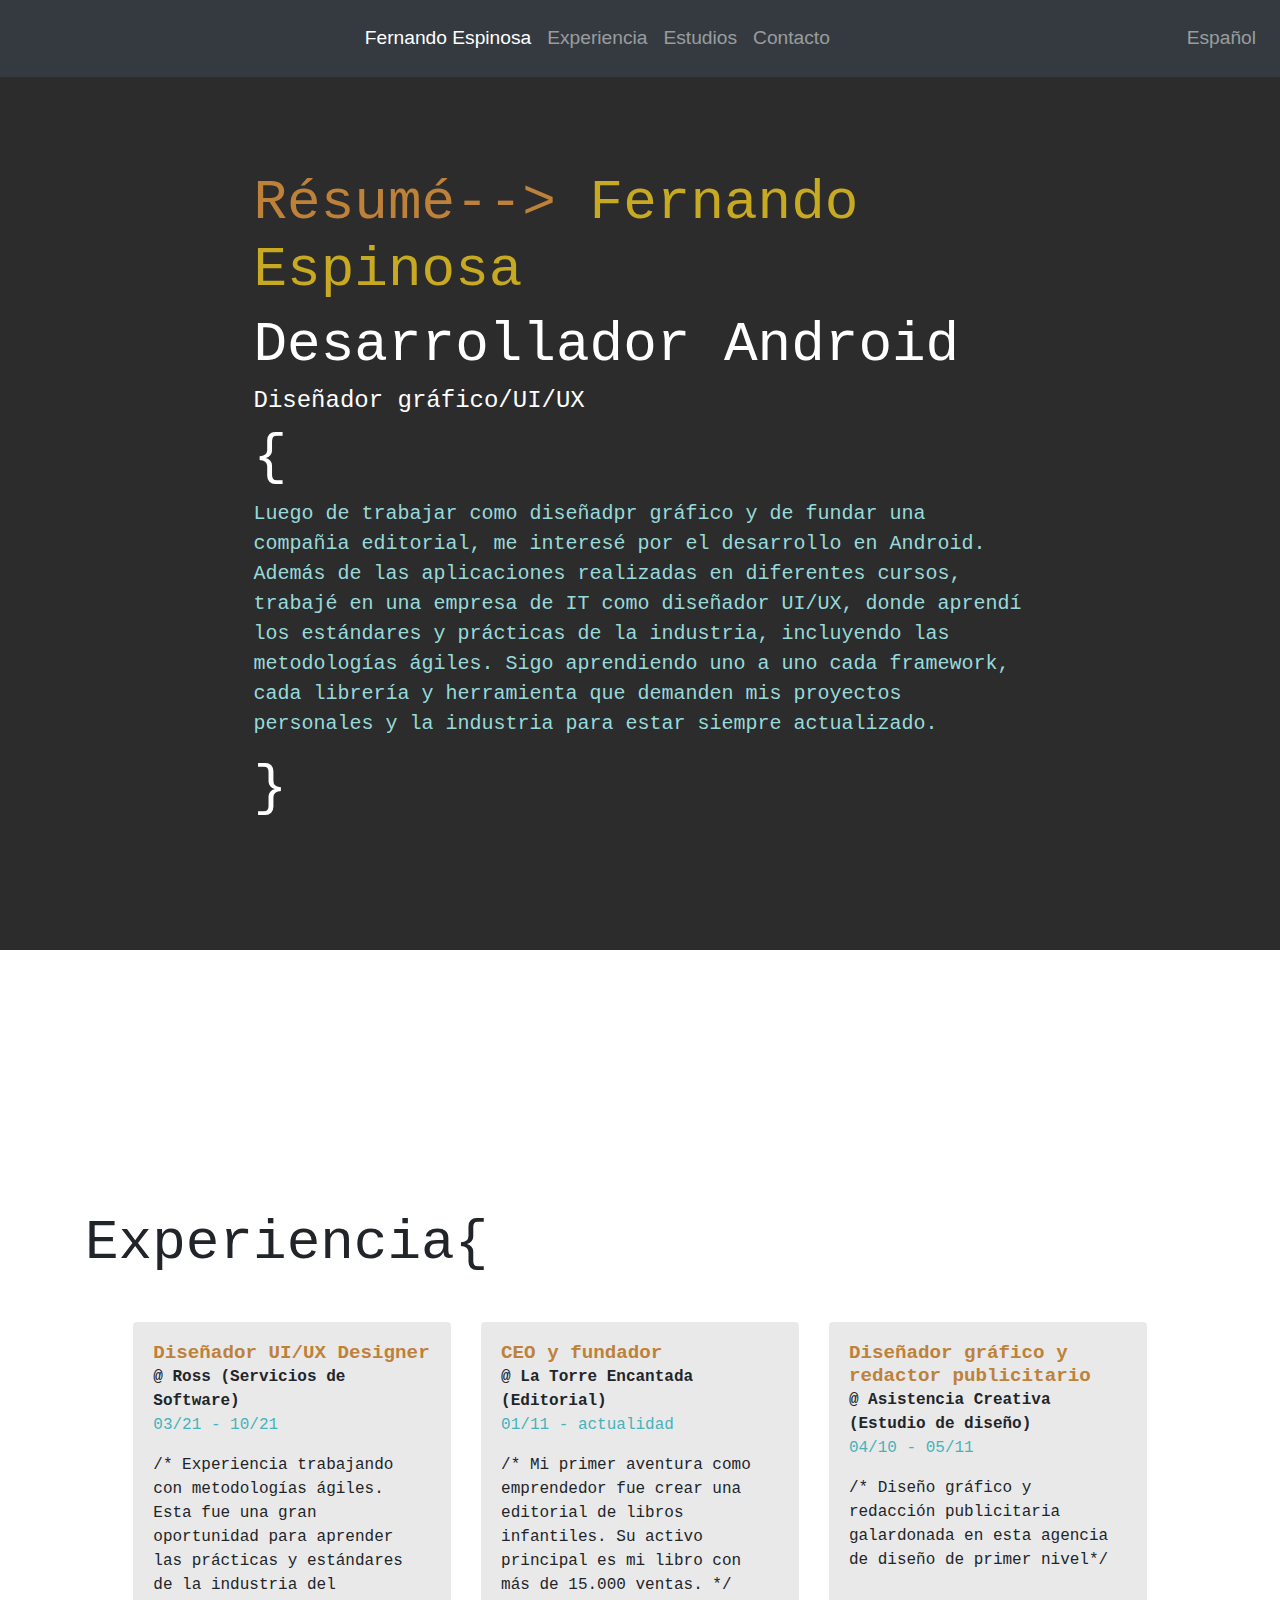
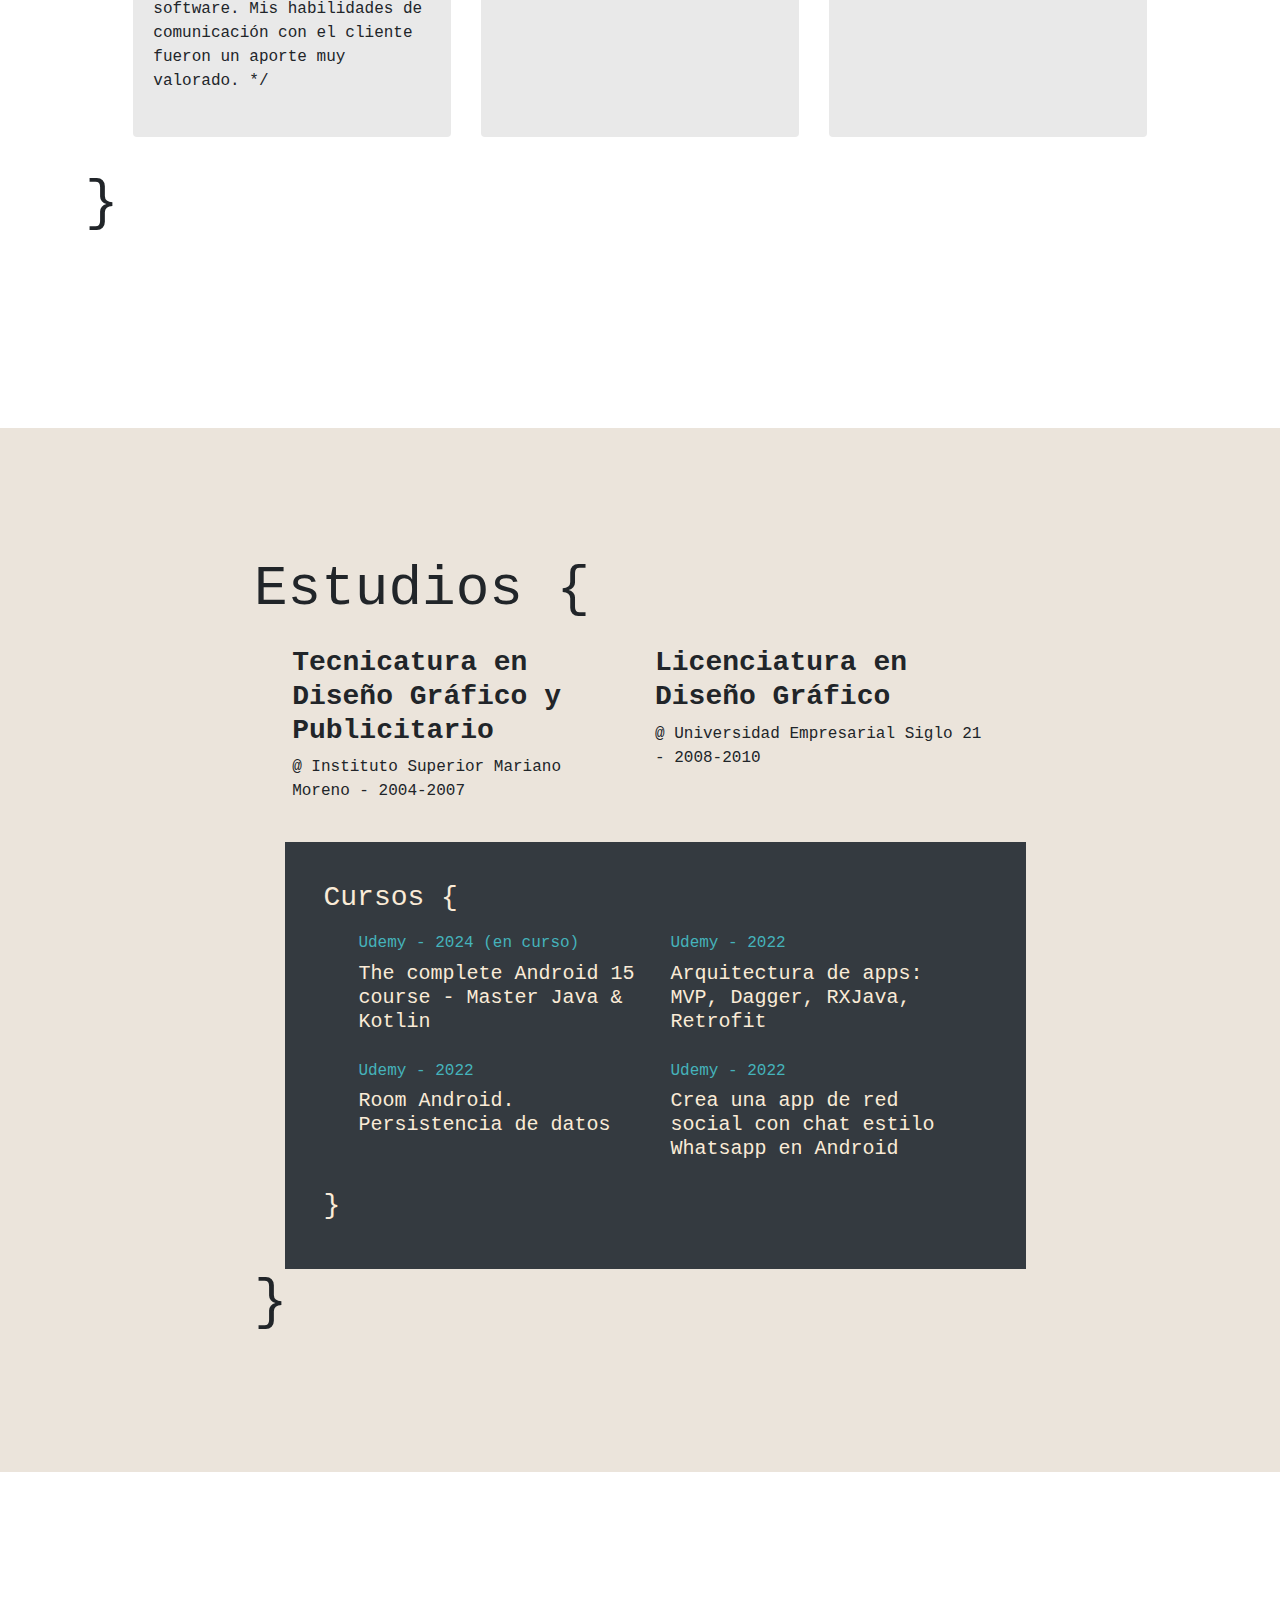
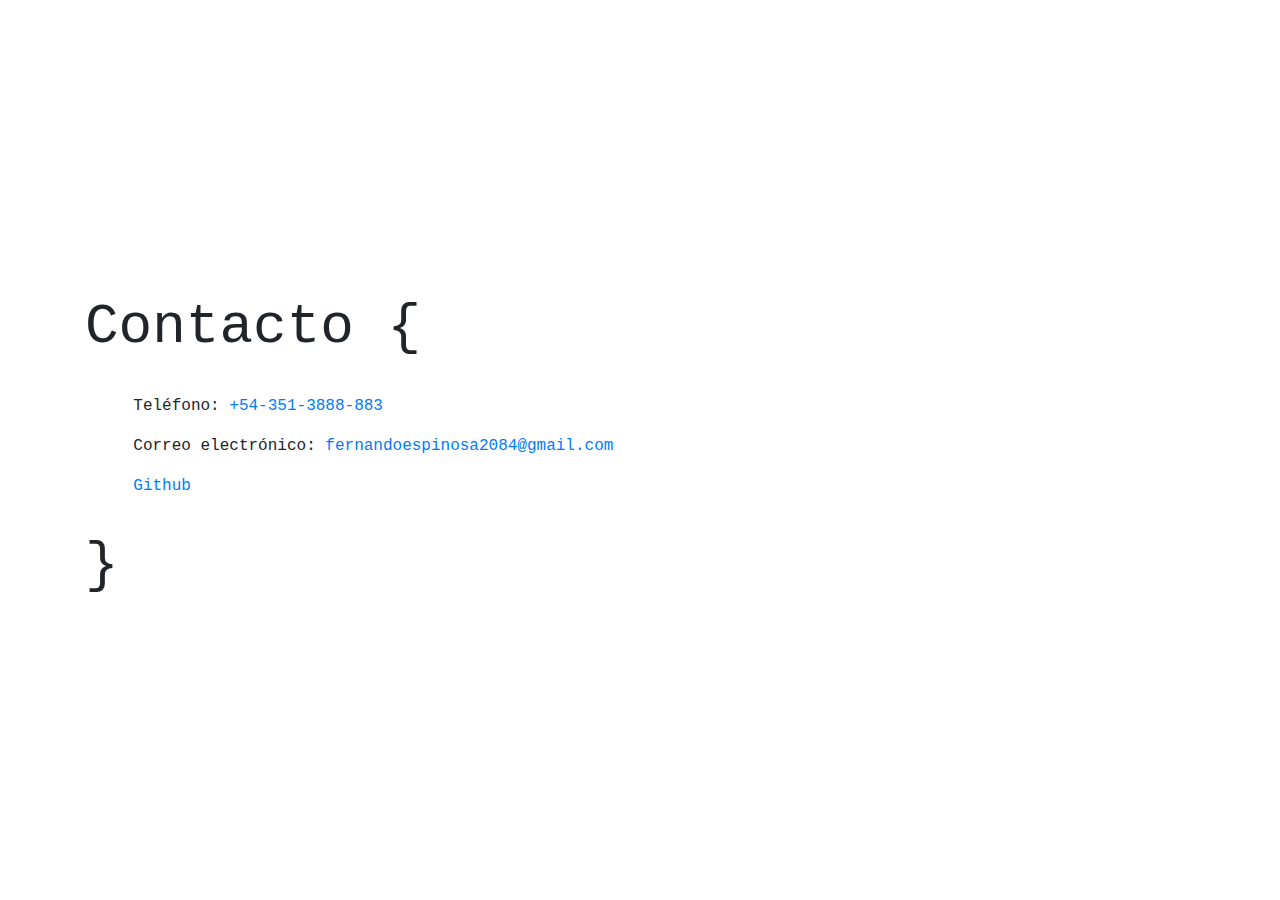
==== index-en.html @ 90fa88a3 "Update index-en.html" ====
<!DOCTYPE html>
<html>
<head>
	<title> Résumé </title>
	<meta charset="utf-8">
	<meta name="viewport" content="width=device-width, initial-scale=1">
	<link rel="stylesheet" type="text/css" href="https://stackpath.bootstrapcdn.com/bootstrap/4.5.2/css/bootstrap.min.css">
	<link rel="stylesheet" type="text/css" href="style.css">
</head>
<body>
	<header>
		<nav class="navbar navbar-expand-lg navbar-dark bg-dark fixed-top">
			<button class="navbar-toggler" type="button" data-toggle="collapse" data-target="#navbarNav" aria-controls="navbarNav" aria-expanded="false" aria-label="Toggle navigation">
				<span class="navbar-toggler-icon"></span>
			</button>
			<div class="collapse navbar-collapse" id="navbarNav">
				<ul class="navbar-nav">
					<li class="nav-item active">
						<a class="nav-link" href="#home">Fernando Espinosa</a>
					</li>
					<li class="nav-item">
						<a class="nav-link" href="#experiencia">Experiencia</a>
					</li>
					<li class="nav-item">
						<a class="nav-link" href="#estudios">Estudios</a>
					</li>
					<li class="nav-item">
						<a class="nav-link" href="#contacto">Contacto</a>
					</li>
				</ul>

				<ul class="navbar-nav ml-auto">
                    <li class="nav-item">
                        <a class="nav-link" href="index.html">Español</a>
                    </li>
                </ul>
				
			</div>
		</nav>
	</header>

	<section id="home" class="section">
		<div id = "home-container" >
			<div id="home-title-container">
				<h1 id="section-title-orange" class="display-4"> Résumé--> <span id="section-title-yellow">Fernando Espinosa</span></h1>
				<h2 id="section-title-white" class="display-4">Desarrollador Android</h2>
				<h4 id="section-title-white" class="display-5">Diseñador gráfico/UI/UX</h4>
				<h1 id="white-bracket" class="display-4">{</h1>
			</div>

			
			<p class="lead">

				Luego de trabajar como diseñadpr gráfico y de fundar una compañia editorial, me interesé por el desarrollo en
				Android. Además de las aplicaciones realizadas en diferentes cursos, trabajé en una empresa de IT como diseñador
				UI/UX, donde aprendí los estándares y prácticas de la industria, incluyendo las metodologías ágiles. 
				Sigo aprendiendo uno a uno cada framework, cada librería y herramienta que demanden mis proyectos personales y la industria para estar siempre actualizado.

			</p>
			
			<h2 id="white-bracket" class="display-4">}</h2>
		
		</div>
		
	</section>

	<section id="experiencia" class="section">
		<div id="experiencia-container" class="container">
			<h1 class="display-4">Experiencia{</h1>
			<div id="all-cards-container" class="row">

				<div class="col-md-4">
					<div class="card mb-4">
						<div class="card-body">
							<h5 class="card-title">Diseñador UI/UX Designer</h5>
							<p class="company-name">@ Ross (Servicios de Software)</p>
							<p class="date">03/21 - 10/21</p>
							<p class="card-text">   
								/* Experiencia trabajando con metodologías ágiles. Esta fue una gran oportunidad para aprender 
								las prácticas y estándares de la industria del software. Mis habilidades de comunicación con 
								el cliente fueron un aporte muy valorado. */ 
							</p>
                        </div>
					</div>
				</div>

				<div class="col-md-4">
					<div class="card mb-4">
						<div class="card-body">
							<h5 class="card-title">CEO y fundador</h5>
							<p class="company-name">@ La Torre Encantada (Editorial)</p>
							<p class="date">01/11 - actualidad</p>
							<p class="card-text">   
								/* Mi primer aventura como emprendedor fue crear una 
								editorial de libros infantiles. Su activo principal 
								es mi libro con más de 15.000 ventas. */</p>
						</div>
					</div>
				</div>

				<div class="col-md-4">
					<div class="card mb-4">
						<div class="card-body">
							<h5 class="card-title">Diseñador gráfico y redactor publicitario</h5>
							<p class="company-name">@ Asistencia Creativa (Estudio de diseño)</p>
							<p class="date">04/10 - 05/11</p>
							<p class="card-text"> 
								/* Diseño gráfico y redacción publicitaria galardonada 
								en esta agencia de diseño de primer nivel*/</p>
						</p>
						</div>
					</div>
				</div>

			</div>
			<h1 class="display-4">}</h1>
		</div>
	</section>

	<section id="estudios" class="section">
		<div id="estudios-container" class="container">
			<h2 class="display-4">Estudios {</h2>
			
			<div id="carreras-container" class="row">

				<div class="col-md-6">
					<h3 class="carrera">Tecnicatura en Diseño Gráfico y Publicitario</h3>
					<p>@ Instituto Superior Mariano Moreno - 2004-2007</p>
				</div>
			
				<div class="col-md-6">
					<h3 class="carrera">Licenciatura en Diseño Gráfico</h3>
					<p>@ Universidad Empresarial Siglo 21 - 2008-2010</p>			
				</div>

			</div>



			<div id="cursos-container">
				<h3>Cursos {</h3>
				
				<div class="row">

					<div class="col-md-6">
						<h6 class="course-date">Udemy - 2024 (en curso)</h6>
						<h5 id="course-name">The complete Android 15 course - Master Java & Kotlin</h5>
					</div>
					
					<div class="col-md-6">
						<h6 class="course-date">Udemy - 2022</h6>
						<h5 id="course-name">Arquitectura de apps: MVP, Dagger, RXJava, Retrofit</h5>
					</div>
					
					<div class="col-md-6">
						<h6 class="course-date">Udemy - 2022</h6>
						<h5 id="course-name">Room Android. Persistencia de datos</h5>
					</div>
					
					<div class="col-md-6">
						<h6 class="course-date">Udemy - 2022</h6>
						<h5> Crea una app de red social con chat estilo Whatsapp en Android</h5>
					</div>
	
				</div>
				
				<h3>}</h3>

			</div>
			
			<h2 class="display-4">}</h2>
		
		</div>
	</section>

	<section id="contacto" class="section">
		<div id="estudio-container" class="container">
			<h2 class="display-4">Contacto {</h2>
			<div class="row">
				<div class="col-md-6">
					<p>Teléfono: <a href="tel:+543513888883">+54-351-3888-883</a> </p>
					<p>Correo electrónico: <a href="fernandoespinosa2084@gmail.com">fernandoespinosa2084@gmail.com</a> </p>
					<a href="https://github.com/FerEspinosa">Github</a><br>
				</div>
			</div>
			<h2 class="display-4">}</h2>
		</div>
	</section>


	<script src="https://fonts.googleapis.com/css2?family=Source+Code+Pro:wght@900&display=swap"></script>
	<script src="https://code.jquery.com/jquery-3.5.1.slim.min.js"></script>
	<script src="https://cdn.jsdelivr.net/npm/popper.js@1.16.0/dist/umd/popper.min.js"></script>
	<script src="https://stackpath.bootstrapcdn.com/bootstrap/4.5.2/js/bootstrap.min.js"></script>
	<script src="script.js"></script>

</body>
</html>
---- style.css ----
.section {
	position: relative;
	height: fit-content;
	min-height: 100vh;
	margin-top: 10%;
	display: flex;
	align-items: center;
	justify-content: center;
	flex-direction: column;
	overflow: hidden;
	font-family: 'Source Code Pro', monospace;
  }

#home-title-container {
	display: flex;
	flex-direction: column;
}


#section-title-orange{
	color: #be813a;
}

#section-title-yellow {
	color: #c7a922;
}

#section-title-white {
	color: #fff;
	
}

.white-bracket {
	color: #ffffff;
}

#white-bracket {
	color: #ffffff;
}

.black-brackets {
	color: #343a40;
}
  
#home {
	background:  rgb(44, 44, 44);
	margin-top: 50px;
	height: 90vp;
    padding-left: 5px;
    padding-right: 5px;
    padding-top: 20px;
    padding-bottom: 20px;
}

#home-container {
	padding-left: 5%;
	padding-right: 5%;
	max-width: 900px;
	color: #97dada;
	font-family: 'Source Code Pro', monospace;
}

.company-name {
margin: 0px;
font-weight: bold;
}

#estudios {
	background:  rgb(235, 228, 219);
	margin-top: 50px;
	height: 90vp;
}

#estudios-container {
	padding-left: 5%;
	padding-right: 5%;
	margin-top: 10%;
	margin-bottom: 10%;
	max-width: 900px;
	font-family: 'Source Code Pro', monospace;
}

#experiencia-container {
	height:fit-content;
}
  
.navbar {
	background-color: #343a40;
}
  
.navbar-brand {
	font-size: 1.5rem;
}
  
.navbar-nav {
	margin-left: auto;
	align-items: center;
	align-content: center;
}
  
.nav-link {
	font-size: 1.2rem;
	padding: 1rem;
}
 
#all-cards-container {
	min-height: fit-content;
	margin-top: 4%;	 
}

#cursos-container{
	background-color: #343a40;
	margin-right: 0px;
	margin-left: 4%;
	padding: 5%;
	color:antiquewhite;
}

#course-name {
	margin-bottom: 10%;
}

.course-date {
	color:#45b3bb;
}

.carrera {
	font-weight: 800;
}

.row{
	margin: 3%;
}

.card {
	background-color: #e9e9e9;
	border-style: none;
	min-height:100%;
}

.card-body{
	min-height: 350px;
}

  
.card-title {
	font-size: 1.2rem;
	font-family: 'Source Code Pro', monospace;
	color: #be813a;
	font-weight:900;
	margin-bottom: 0px;
}

.date {
	color: #45b3bb;
	margin-top: 0px;
}
  
@media (max-width: 767px) {
	.navbar-nav {
	  margin: 0;
	}
	.nav-link {
	  padding: 0.5rem;
	}
	.card-title {
	  font-size: 1rem;
	}

	.card-body{
		min-height: 0px;
	}

    .display-4{
        font-size:35px;
    }
    .display-5{
        font-size:large;
    }
}
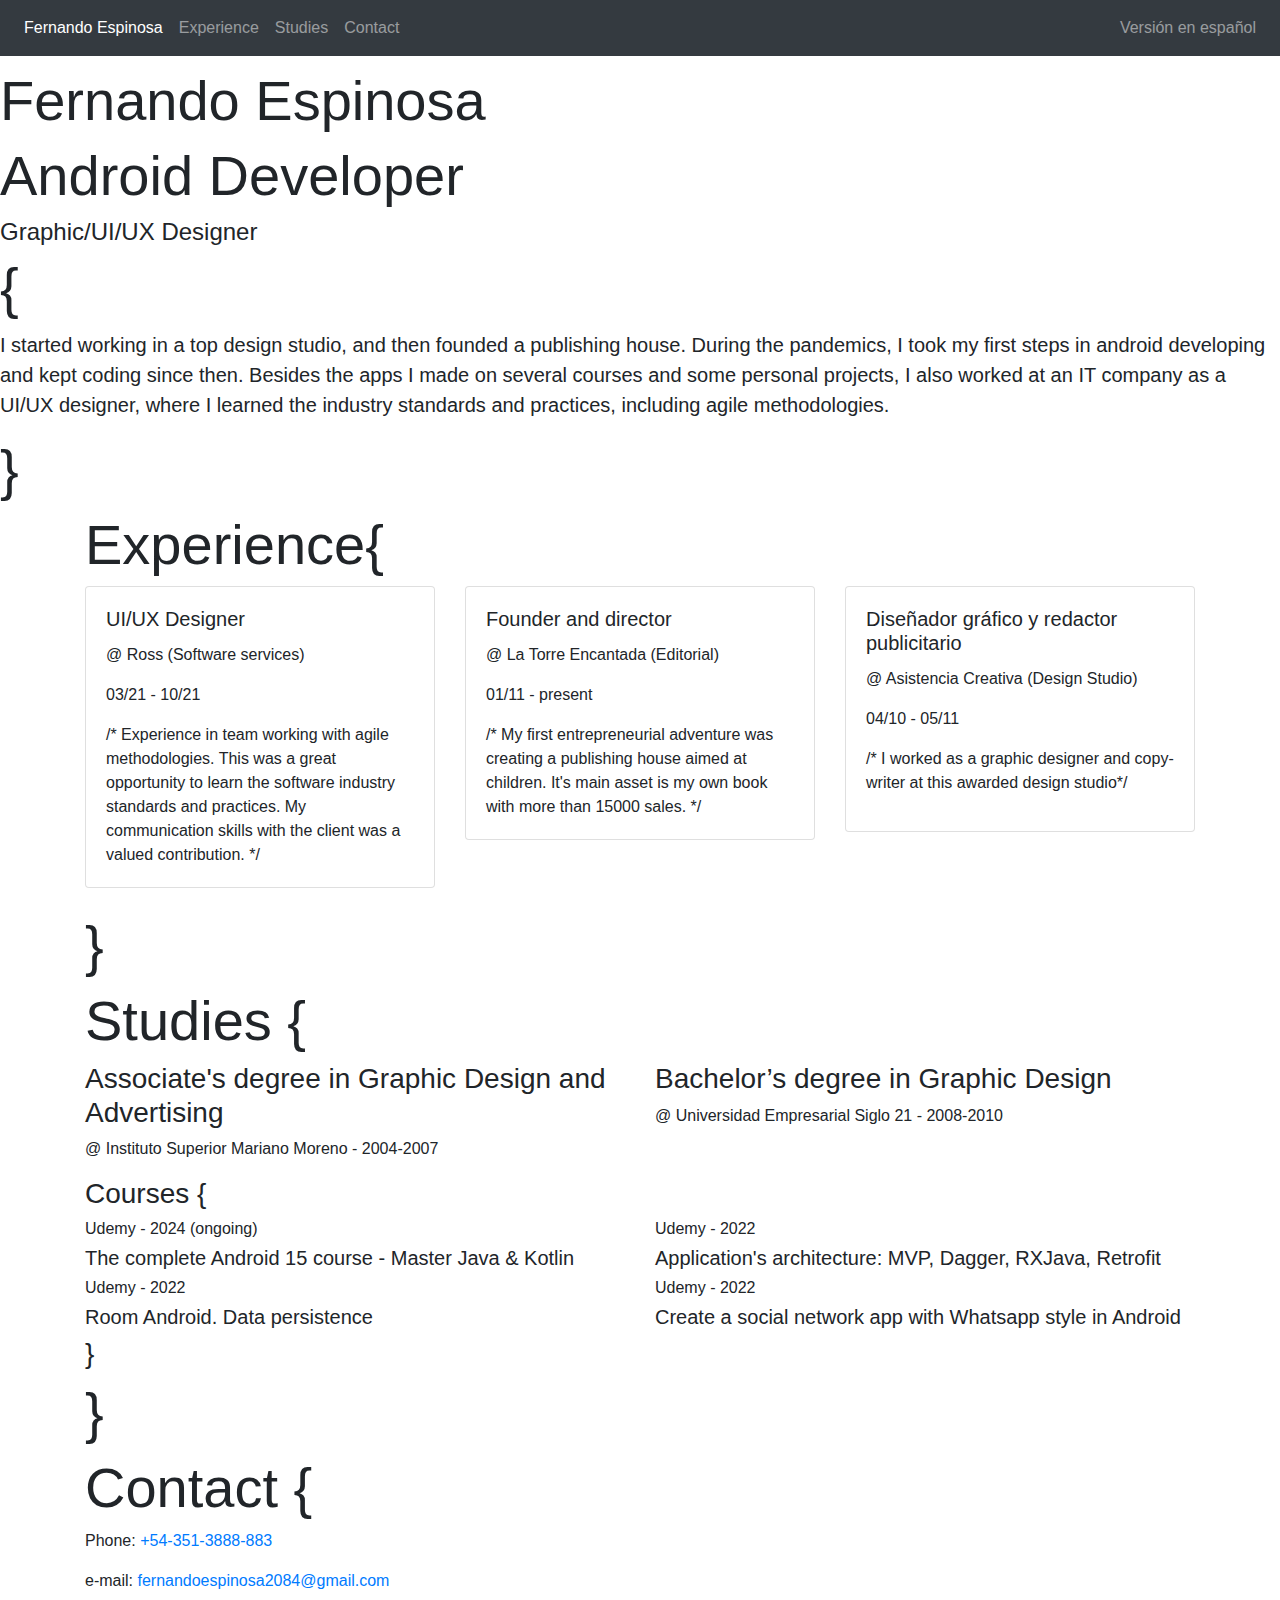
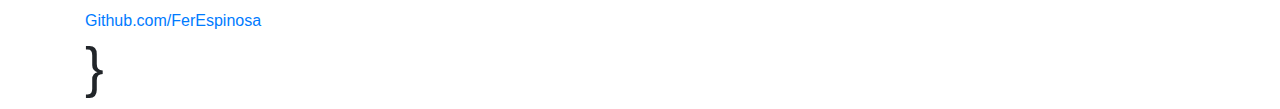
==== commit 65ee8677: "Update index-en.html" ====
--- a/index-en.html
+++ b/index-en.html
@@ -1,11 +1,11 @@
 <!DOCTYPE html>
 <html>
 <head>
-	<title> Résumé </title>
+	<title>Résumé</title>
 	<meta charset="utf-8">
 	<meta name="viewport" content="width=device-width, initial-scale=1">
 	<link rel="stylesheet" type="text/css" href="https://stackpath.bootstrapcdn.com/bootstrap/4.5.2/css/bootstrap.min.css">
-	<link rel="stylesheet" type="text/css" href="style.css">
+	<link rel="stylesheet" type="text/css" href="estilos.css">
 </head>
 <body>
 	<header>
@@ -19,19 +19,19 @@
 						<a class="nav-link" href="#home">Fernando Espinosa</a>
 					</li>
 					<li class="nav-item">
-						<a class="nav-link" href="#experiencia">Experiencia</a>
+						<a class="nav-link" href="#experiencia">Experience</a>
 					</li>
 					<li class="nav-item">
-						<a class="nav-link" href="#estudios">Estudios</a>
+						<a class="nav-link" href="#estudios">Studies</a>
 					</li>
 					<li class="nav-item">
-						<a class="nav-link" href="#contacto">Contacto</a>
+						<a class="nav-link" href="#contacto">Contact</a>
 					</li>
 				</ul>
 
 				<ul class="navbar-nav ml-auto">
                     <li class="nav-item">
-                        <a class="nav-link" href="index.html">Español</a>
+                        <a class="nav-link" href="index.html">Versión en español</a>
                     </li>
                 </ul>
 				
@@ -42,20 +42,19 @@
 	<section id="home" class="section">
 		<div id = "home-container" >
 			<div id="home-title-container">
-				<h1 id="section-title-orange" class="display-4"> Résumé--> <span id="section-title-yellow">Fernando Espinosa</span></h1>
-				<h2 id="section-title-white" class="display-4">Desarrollador Android</h2>
-				<h4 id="section-title-white" class="display-5">Diseñador gráfico/UI/UX</h4>
+				<h1 id="section-title-orange" class="display-4"> Résumé--> <br><span id="section-title-yellow">Fernando Espinosa</span></h1>
+				<h2 id="section-title-white" class="display-4">Android Developer</h2>
+				<h4 id="section-title-white" class="display-5">Graphic/UI/UX Designer</h4>
 				<h1 id="white-bracket" class="display-4">{</h1>
 			</div>
 
 			
 			<p class="lead">
-
-				Luego de trabajar como diseñadpr gráfico y de fundar una compañia editorial, me interesé por el desarrollo en
-				Android. Además de las aplicaciones realizadas en diferentes cursos, trabajé en una empresa de IT como diseñador
-				UI/UX, donde aprendí los estándares y prácticas de la industria, incluyendo las metodologías ágiles. 
-				Sigo aprendiendo uno a uno cada framework, cada librería y herramienta que demanden mis proyectos personales y la industria para estar siempre actualizado.
-
+				I started working in a top design studio, and then founded a publishing house. 
+				During the pandemics, I took my first steps in android developing and kept coding 
+				since then. Besides the apps I made on several courses and some personal projects, 
+				I also worked at an IT company as a UI/UX designer, where I learned the industry 
+				standards and practices, including agile methodologies.
 			</p>
 			
 			<h2 id="white-bracket" class="display-4">}</h2>
@@ -66,19 +65,20 @@
 
 	<section id="experiencia" class="section">
 		<div id="experiencia-container" class="container">
-			<h1 class="display-4">Experiencia{</h1>
+			<h1 class="display-4">Experience{</h1>
 			<div id="all-cards-container" class="row">
 
 				<div class="col-md-4">
 					<div class="card mb-4">
 						<div class="card-body">
-							<h5 class="card-title">Diseñador UI/UX Designer</h5>
-							<p class="company-name">@ Ross (Servicios de Software)</p>
+							<h5 class="card-title">UI/UX Designer</h5>
+							<p class="company-name">@ Ross (Software services)</p>
 							<p class="date">03/21 - 10/21</p>
 							<p class="card-text">   
-								/* Experiencia trabajando con metodologías ágiles. Esta fue una gran oportunidad para aprender 
-								las prácticas y estándares de la industria del software. Mis habilidades de comunicación con 
-								el cliente fueron un aporte muy valorado. */ 
+								/* Experience in team working with agile methodologies. 
+								This was a great opportunity to learn the software industry 
+								standards and practices. My communication skills with 
+								the client was a valued contribution. */ 
 							</p>
                         </div>
 					</div>
@@ -87,13 +87,13 @@
 				<div class="col-md-4">
 					<div class="card mb-4">
 						<div class="card-body">
-							<h5 class="card-title">CEO y fundador</h5>
+							<h5 class="card-title">Founder and director</h5>
 							<p class="company-name">@ La Torre Encantada (Editorial)</p>
-							<p class="date">01/11 - actualidad</p>
+							<p class="date">01/11 - present</p>
 							<p class="card-text">   
-								/* Mi primer aventura como emprendedor fue crear una 
-								editorial de libros infantiles. Su activo principal 
-								es mi libro con más de 15.000 ventas. */</p>
+								/* My first entrepreneurial adventure was creating
+								a publishing house aimed at children. It's main asset is 
+								my own book with more than 15000 sales. */</p>
 						</div>
 					</div>
 				</div>
@@ -102,11 +102,10 @@
 					<div class="card mb-4">
 						<div class="card-body">
 							<h5 class="card-title">Diseñador gráfico y redactor publicitario</h5>
-							<p class="company-name">@ Asistencia Creativa (Estudio de diseño)</p>
+							<p class="company-name">@ Asistencia Creativa (Design Studio)</p>
 							<p class="date">04/10 - 05/11</p>
 							<p class="card-text"> 
-								/* Diseño gráfico y redacción publicitaria galardonada 
-								en esta agencia de diseño de primer nivel*/</p>
+								/* I worked as a graphic designer and copy-writer at this awarded design studio*/</p>
 						</p>
 						</div>
 					</div>
@@ -119,17 +118,17 @@
 
 	<section id="estudios" class="section">
 		<div id="estudios-container" class="container">
-			<h2 class="display-4">Estudios {</h2>
+			<h2 class="display-4">Studies {</h2>
 			
 			<div id="carreras-container" class="row">
 
 				<div class="col-md-6">
-					<h3 class="carrera">Tecnicatura en Diseño Gráfico y Publicitario</h3>
+					<h3 class="carrera">Associate's degree in Graphic Design and Advertising</h3>
 					<p>@ Instituto Superior Mariano Moreno - 2004-2007</p>
 				</div>
 			
 				<div class="col-md-6">
-					<h3 class="carrera">Licenciatura en Diseño Gráfico</h3>
+					<h3 class="carrera">Bachelor’s degree in Graphic Design</h3>
 					<p>@ Universidad Empresarial Siglo 21 - 2008-2010</p>			
 				</div>
 
@@ -138,28 +137,28 @@
 
 
 			<div id="cursos-container">
-				<h3>Cursos {</h3>
+				<h3>Courses {</h3>
 				
 				<div class="row">
 
 					<div class="col-md-6">
-						<h6 class="course-date">Udemy - 2024 (en curso)</h6>
+						<h6 class="course-date">Udemy - 2024 (ongoing)</h6>
 						<h5 id="course-name">The complete Android 15 course - Master Java & Kotlin</h5>
 					</div>
 					
 					<div class="col-md-6">
 						<h6 class="course-date">Udemy - 2022</h6>
-						<h5 id="course-name">Arquitectura de apps: MVP, Dagger, RXJava, Retrofit</h5>
+						<h5 id="course-name">Application's architecture: MVP, Dagger, RXJava, Retrofit</h5>
 					</div>
 					
 					<div class="col-md-6">
 						<h6 class="course-date">Udemy - 2022</h6>
-						<h5 id="course-name">Room Android. Persistencia de datos</h5>
+						<h5 id="course-name">Room Android. Data persistence</h5>
 					</div>
 					
 					<div class="col-md-6">
 						<h6 class="course-date">Udemy - 2022</h6>
-						<h5> Crea una app de red social con chat estilo Whatsapp en Android</h5>
+						<h5> Create a social network app with Whatsapp style in Android</h5>
 					</div>
 	
 				</div>
@@ -175,12 +174,12 @@
 
 	<section id="contacto" class="section">
 		<div id="estudio-container" class="container">
-			<h2 class="display-4">Contacto {</h2>
+			<h2 class="display-4">Contact {</h2>
 			<div class="row">
 				<div class="col-md-6">
-					<p>Teléfono: <a href="tel:+543513888883">+54-351-3888-883</a> </p>
-					<p>Correo electrónico: <a href="fernandoespinosa2084@gmail.com">fernandoespinosa2084@gmail.com</a> </p>
-					<a href="https://github.com/FerEspinosa">Github</a><br>
+					<p>Phone: <a href="tel:+543513888883">+54-351-3888-883</a> </p>
+					<p>e-mail: <a href="fernandoespinosa2084@gmail.com">fernandoespinosa2084@gmail.com</a> </p>
+					<a href="https://github.com/FerEspinosa">Github.com/FerEspinosa</a><br>
 				</div>
 			</div>
 			<h2 class="display-4">}</h2>
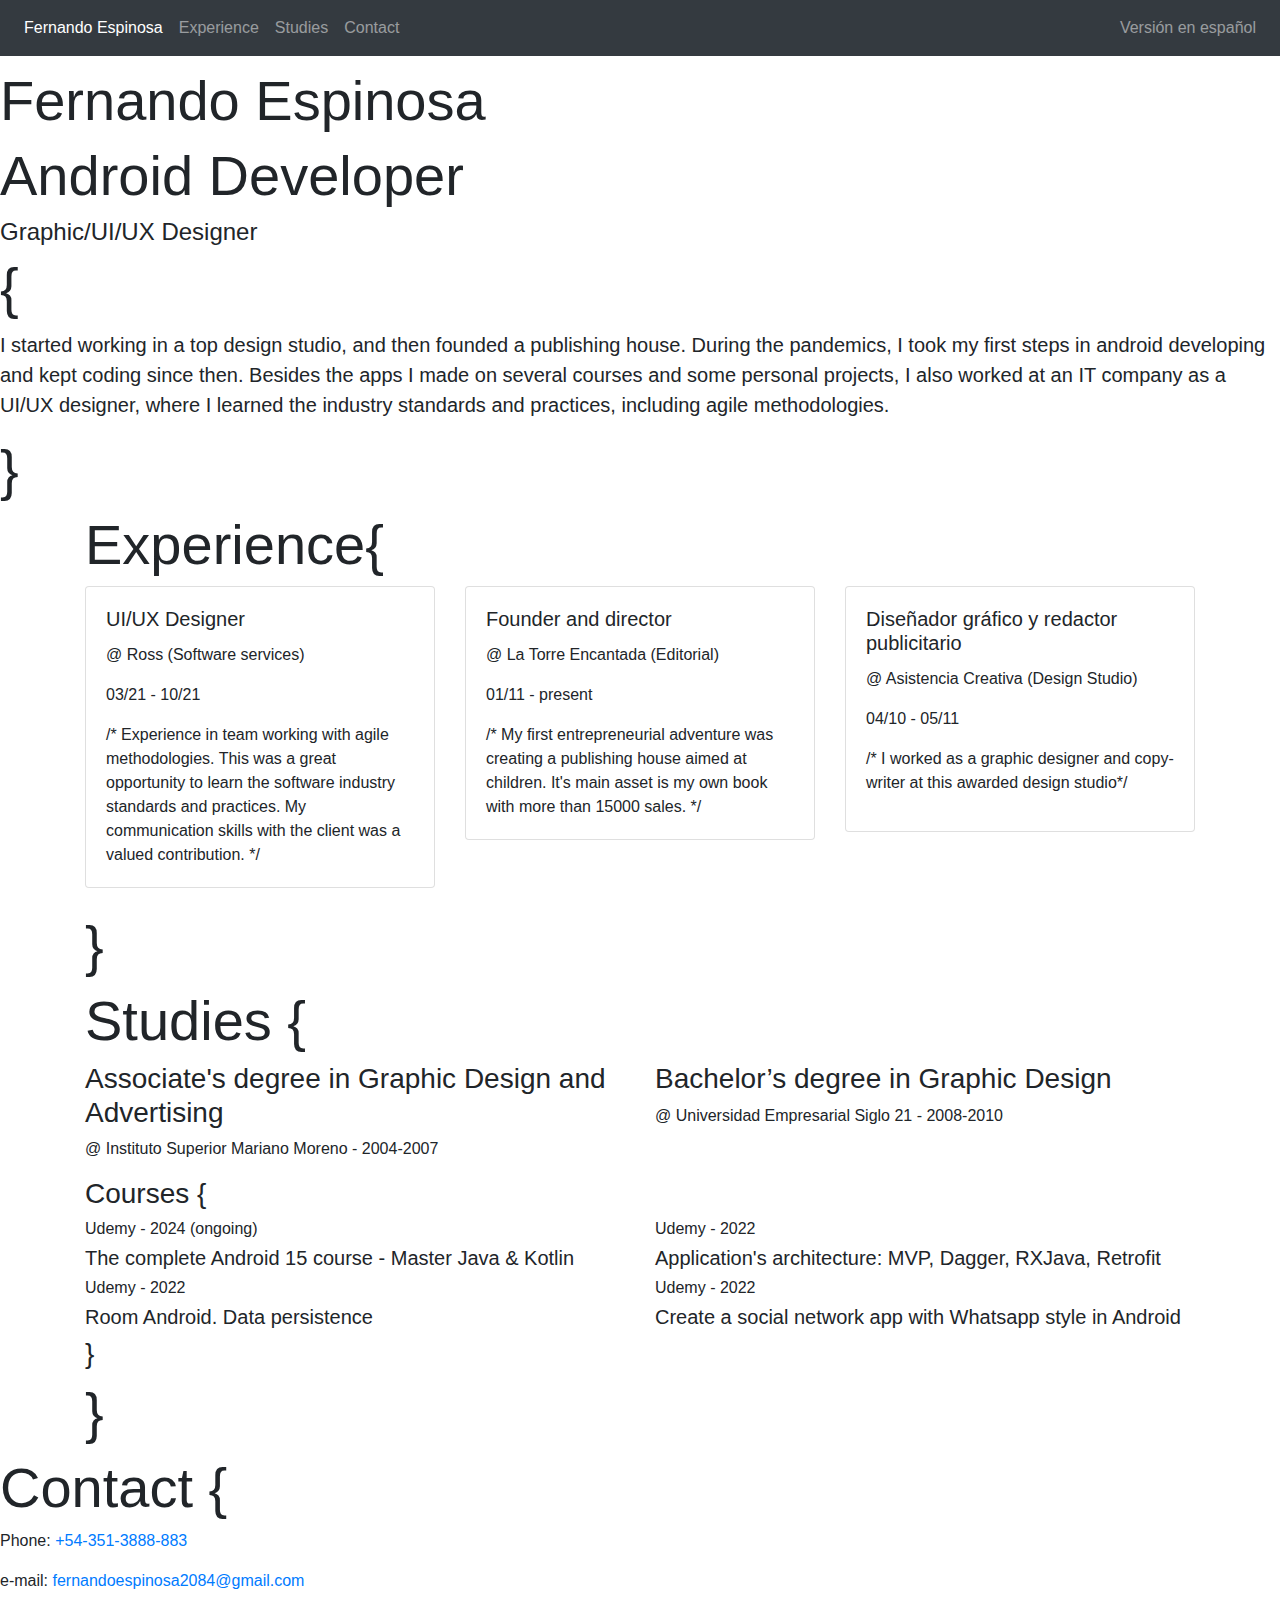
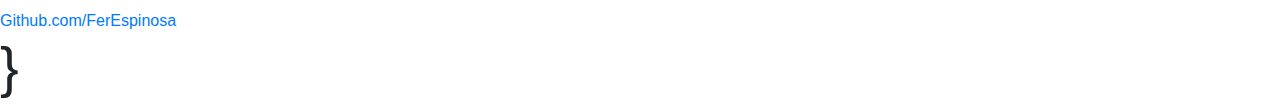
==== commit b44ef8ac: "Update index-en.html" ====
--- a/index-en.html
+++ b/index-en.html
@@ -173,7 +173,7 @@
 	</section>
 
 	<section id="contacto" class="section">
-		<div id="estudio-container" class="container">
+		<div id="contacto-container">
 			<h2 class="display-4">Contact {</h2>
 			<div class="row">
 				<div class="col-md-6">
@@ -187,7 +187,7 @@
 	</section>
 
 
-	<script src="https://fonts.googleapis.com/css2?family=Source+Code+Pro:wght@900&display=swap"></script>
+	<link src="https://fonts.googleapis.com/css2?family=Source+Code+Pro:wght@900&display=swap"></link>
 	<script src="https://code.jquery.com/jquery-3.5.1.slim.min.js"></script>
 	<script src="https://cdn.jsdelivr.net/npm/popper.js@1.16.0/dist/umd/popper.min.js"></script>
 	<script src="https://stackpath.bootstrapcdn.com/bootstrap/4.5.2/js/bootstrap.min.js"></script>
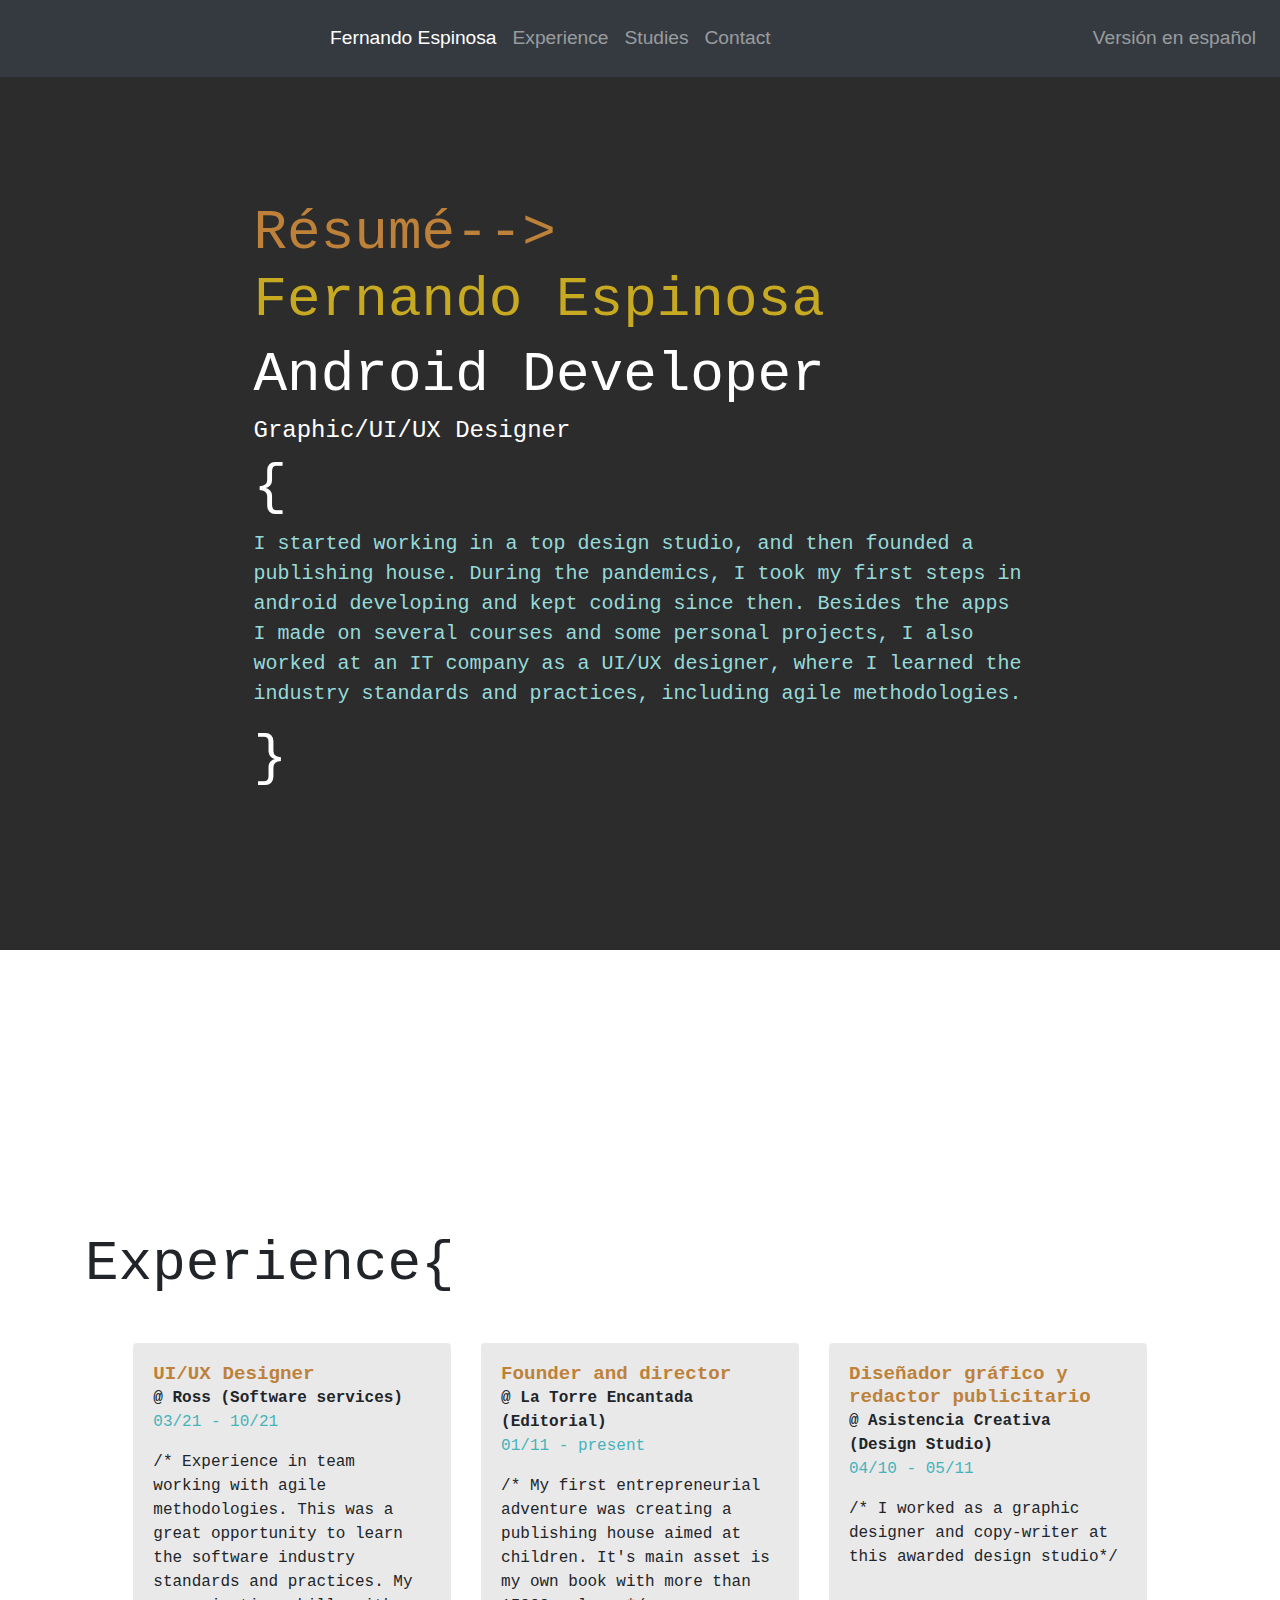
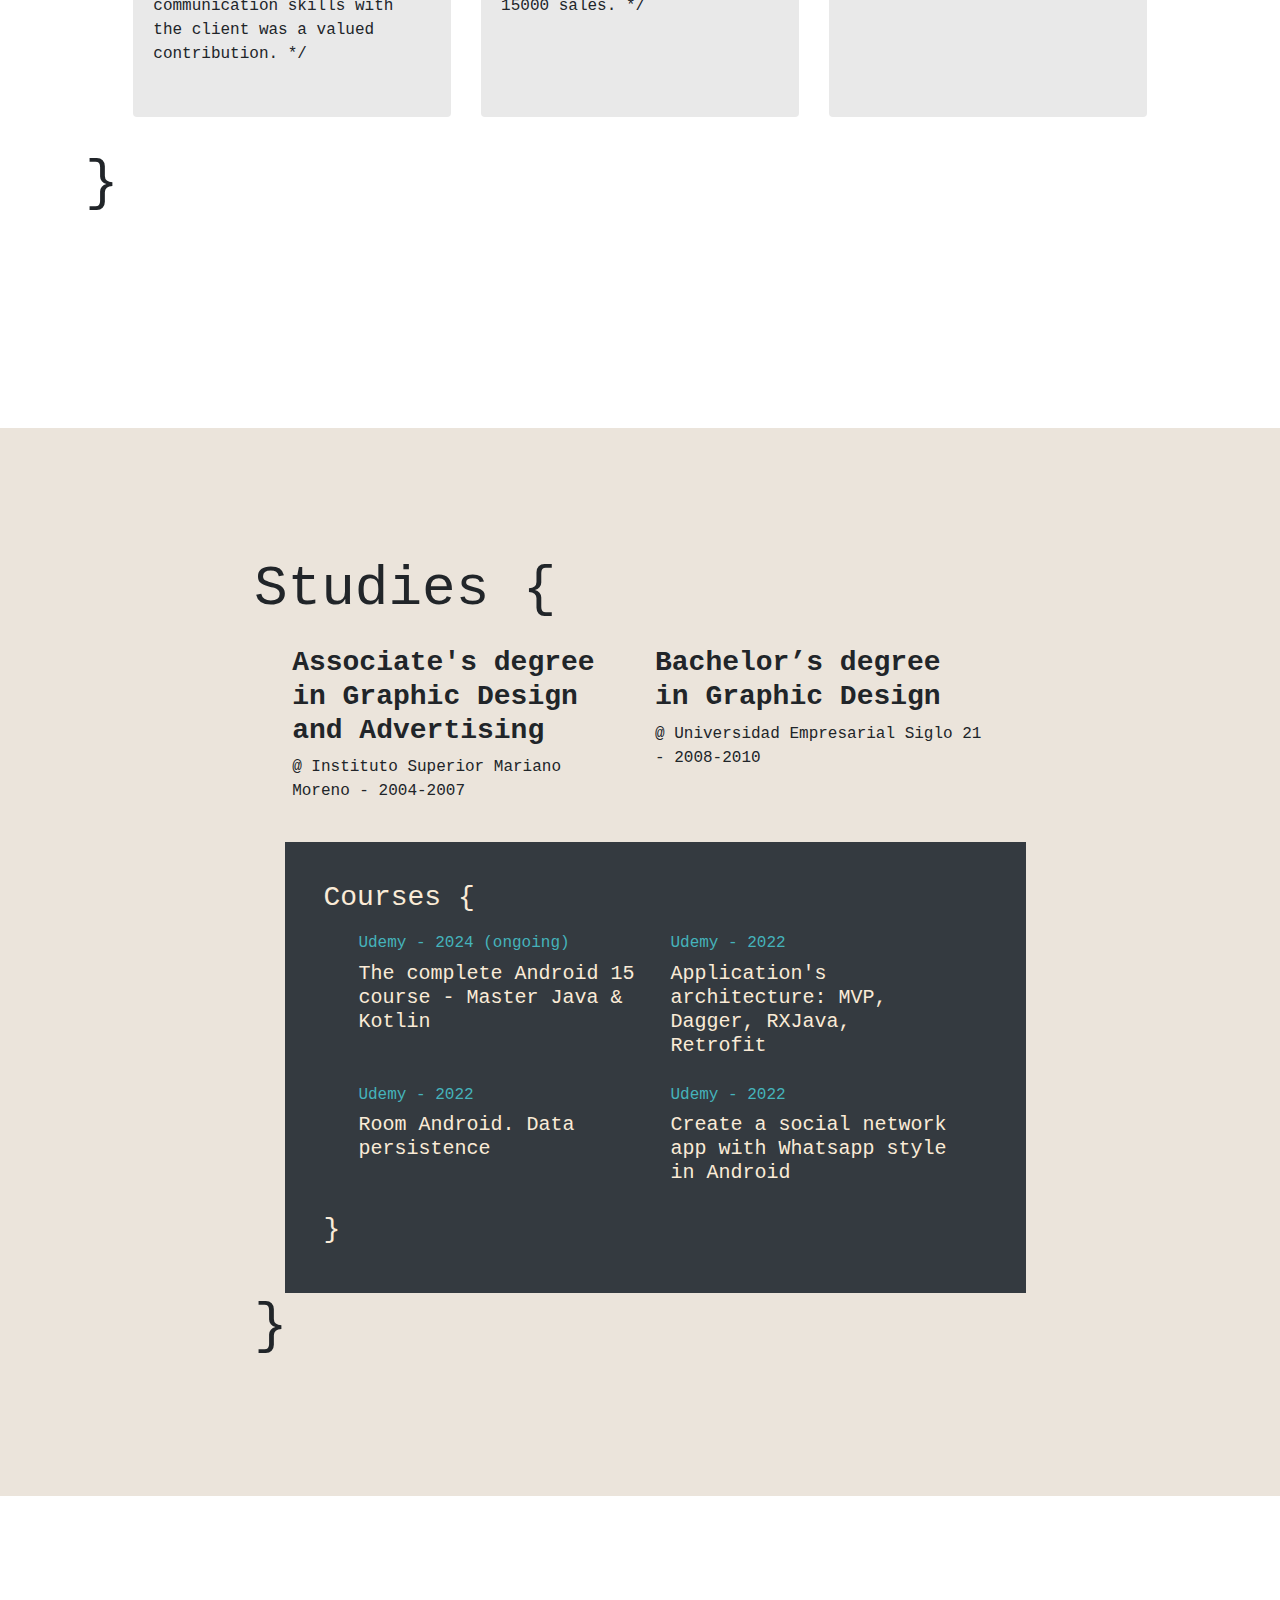
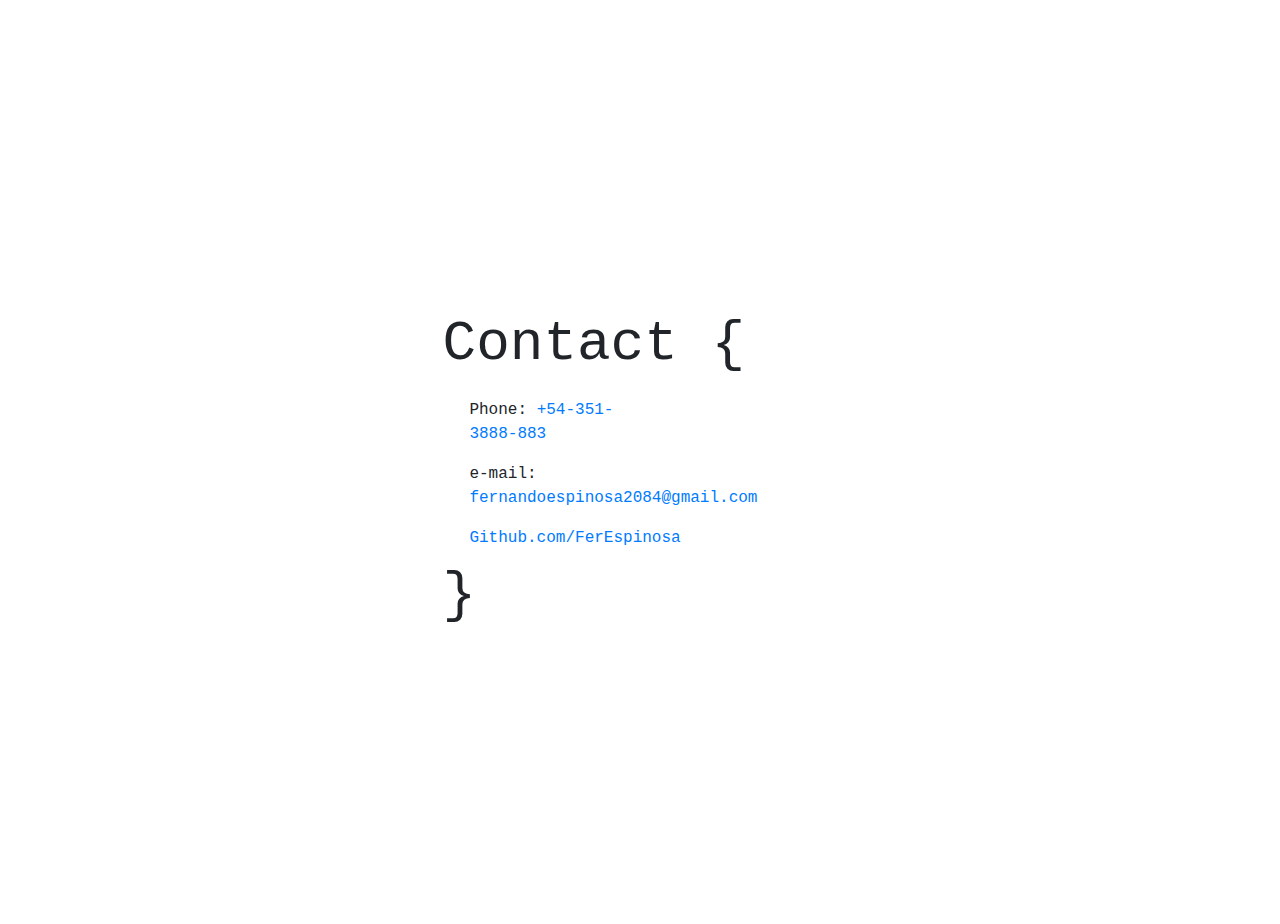
==== commit 4900b47b: "Update index-en.html" ====
--- a/index-en.html
+++ b/index-en.html
@@ -5,7 +5,7 @@
 	<meta charset="utf-8">
 	<meta name="viewport" content="width=device-width, initial-scale=1">
 	<link rel="stylesheet" type="text/css" href="https://stackpath.bootstrapcdn.com/bootstrap/4.5.2/css/bootstrap.min.css">
-	<link rel="stylesheet" type="text/css" href="estilos.css">
+	<link rel="stylesheet" type="text/css" href="style.css">
 </head>
 <body>
 	<header>
--- a/style.css
+++ b/style.css
@@ -0,0 +1,193 @@
+.section {
+	position: relative;
+	height: fit-content;
+	min-height: 100vh;
+	margin-top: 10%;
+	display: flex;
+	align-items: center;
+	justify-content: center;
+	flex-direction: column;
+	overflow: hidden;
+	font-family: 'Source Code Pro', monospace;
+  }
+
+#home-title-container {
+	display: flex;
+	flex-direction: column;
+}
+
+
+#section-title-orange{
+	color: #be813a;
+}
+
+#section-title-yellow {
+	color: #c7a922;
+}
+
+#section-title-white {
+	color: #fff;
+	
+}
+
+.white-bracket {
+	color: #ffffff;
+}
+
+#white-bracket {
+	color: #ffffff;
+}
+
+.black-brackets {
+	color: #343a40;
+}
+  
+#home {
+	background:  rgb(44, 44, 44);
+	margin-top: 50px;
+	height: 90vp;
+    padding-left: 5px;
+    padding-right: 5px;
+    padding-top: 20px;
+    padding-bottom: 20px;
+}
+
+#home-container {
+	padding-left: 5%;
+	padding-right: 5%;
+    margin-top: 10%;
+	margin-bottom: 10%;
+	max-width: 900px;
+	color: #97dada;
+	font-family: 'Source Code Pro', monospace;
+}
+
+#contacto-container {
+	padding-left: 5%;
+	padding-right: 5%;
+    display: flex;
+	flex-direction: column;
+    margin-top: 10%;
+	margin-bottom: 10%;
+	max-width: 900px;
+	font-family: 'Source Code Pro', monospace;
+}
+
+.company-name {
+margin: 0px;
+font-weight: bold;
+}
+
+#estudios {
+	background:  rgb(235, 228, 219);
+	margin-top: 50px;
+	height: 90vp;
+}
+
+#estudios-container {
+	padding-left: 5%;
+	padding-right: 5%;
+	margin-top: 10%;
+	margin-bottom: 10%;
+	max-width: 900px;
+	font-family: 'Source Code Pro', monospace;
+}
+
+#experiencia-container {
+	height:fit-content;
+}
+  
+.navbar {
+	background-color: #343a40;
+}
+  
+.navbar-brand {
+	font-size: 1.5rem;
+}
+  
+.navbar-nav {
+	margin-left: auto;
+	align-items: center;
+	align-content: center;
+}
+  
+.nav-link {
+	font-size: 1.2rem;
+	padding: 1rem;
+}
+ 
+#all-cards-container {
+	min-height: fit-content;
+	margin-top: 4%;	 
+}
+
+#cursos-container{
+	background-color: #343a40;
+	margin-right: 0px;
+	margin-left: 4%;
+	padding: 5%;
+	color:antiquewhite;
+}
+
+#course-name {
+	margin-bottom: 10%;
+}
+
+.course-date {
+	color:#45b3bb;
+}
+
+.carrera {
+	font-weight: 800;
+}
+
+.row{
+	margin: 3%;
+}
+
+.card {
+	background-color: #e9e9e9;
+	border-style: none;
+	min-height:100%;
+}
+
+.card-body{
+	min-height: 350px;
+}
+
+  
+.card-title {
+	font-size: 1.2rem;
+	font-family: 'Source Code Pro', monospace;
+	color: #be813a;
+	font-weight:900;
+	margin-bottom: 0px;
+}
+
+.date {
+	color: #45b3bb;
+	margin-top: 0px;
+}
+  
+@media (max-width: 767px) {
+	.navbar-nav {
+	  margin: 0;
+	}
+	.nav-link {
+	  padding: 0.5rem;
+	}
+	.card-title {
+	  font-size: 1rem;
+	}
+
+	.card-body{
+		min-height: 0px;
+	}
+
+    .display-4{
+        font-size:35px;
+    }
+    .display-5{
+        font-size:large;
+    }
+}
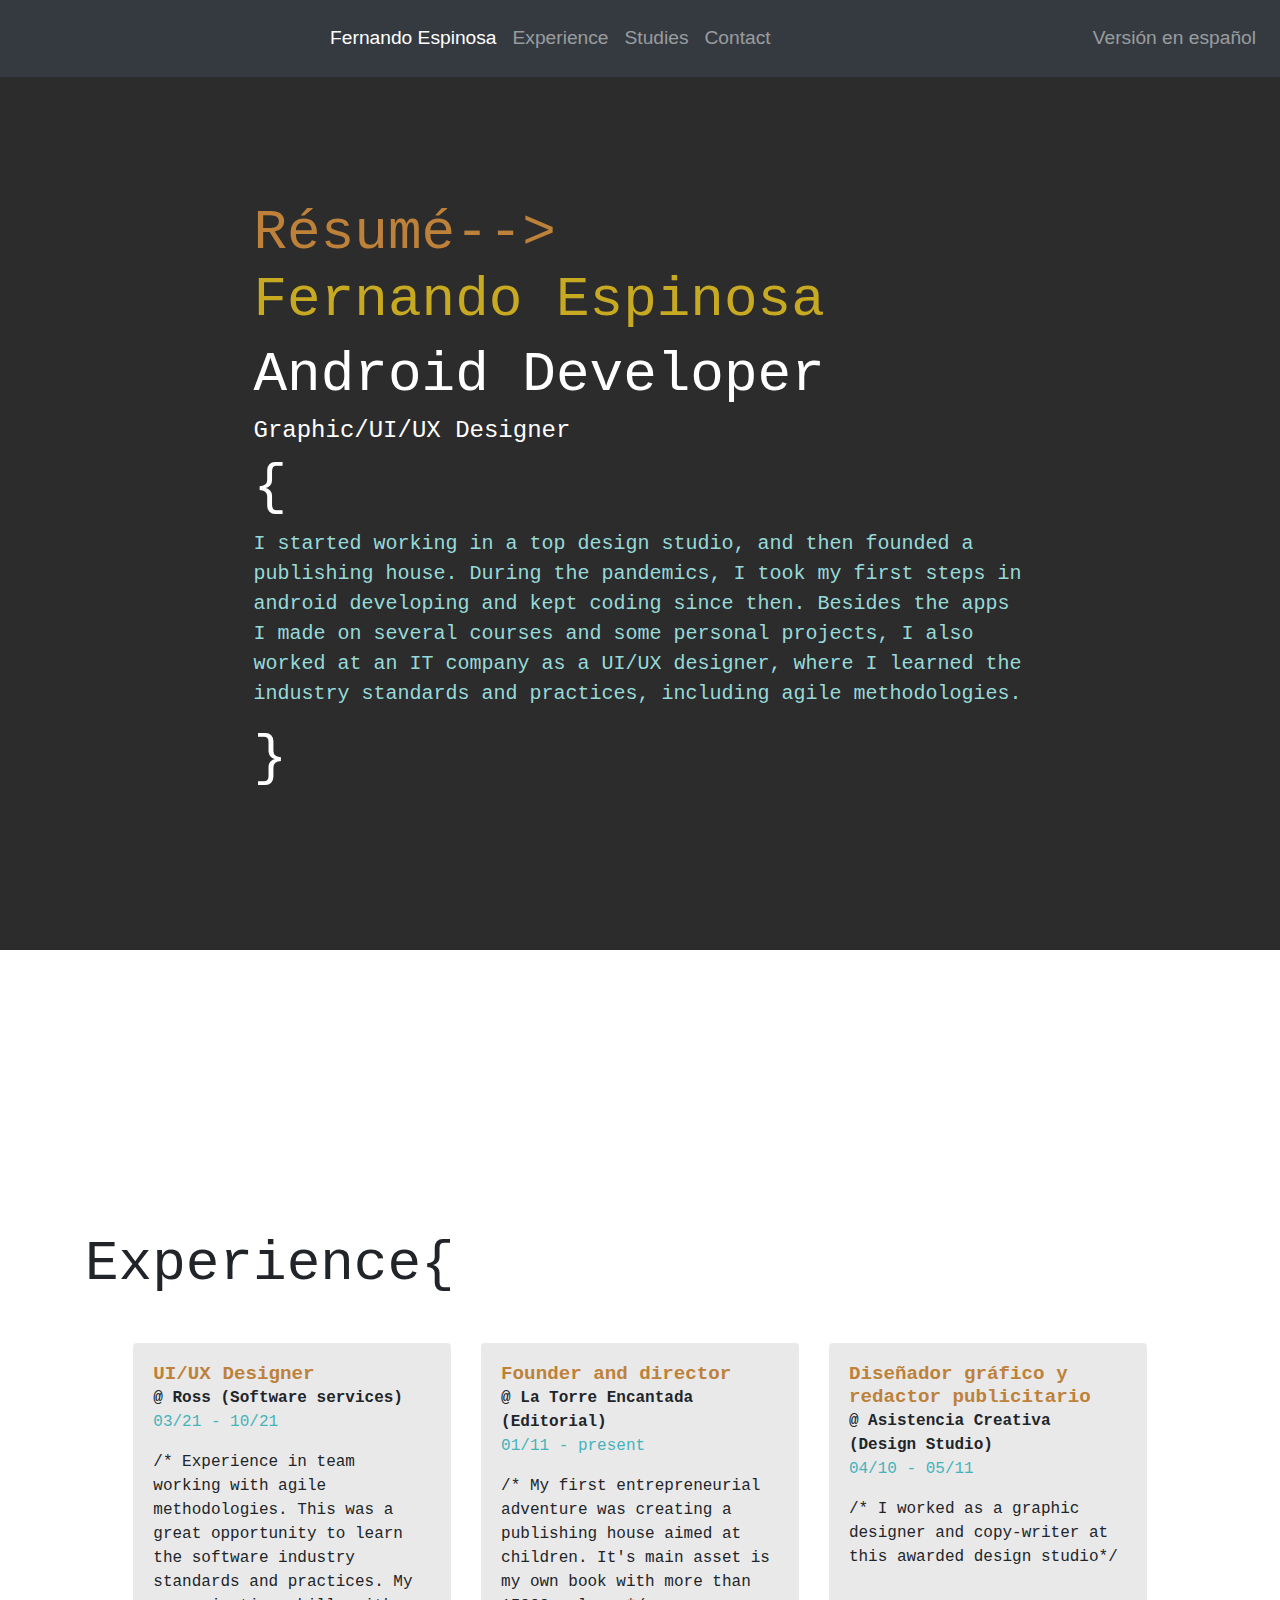
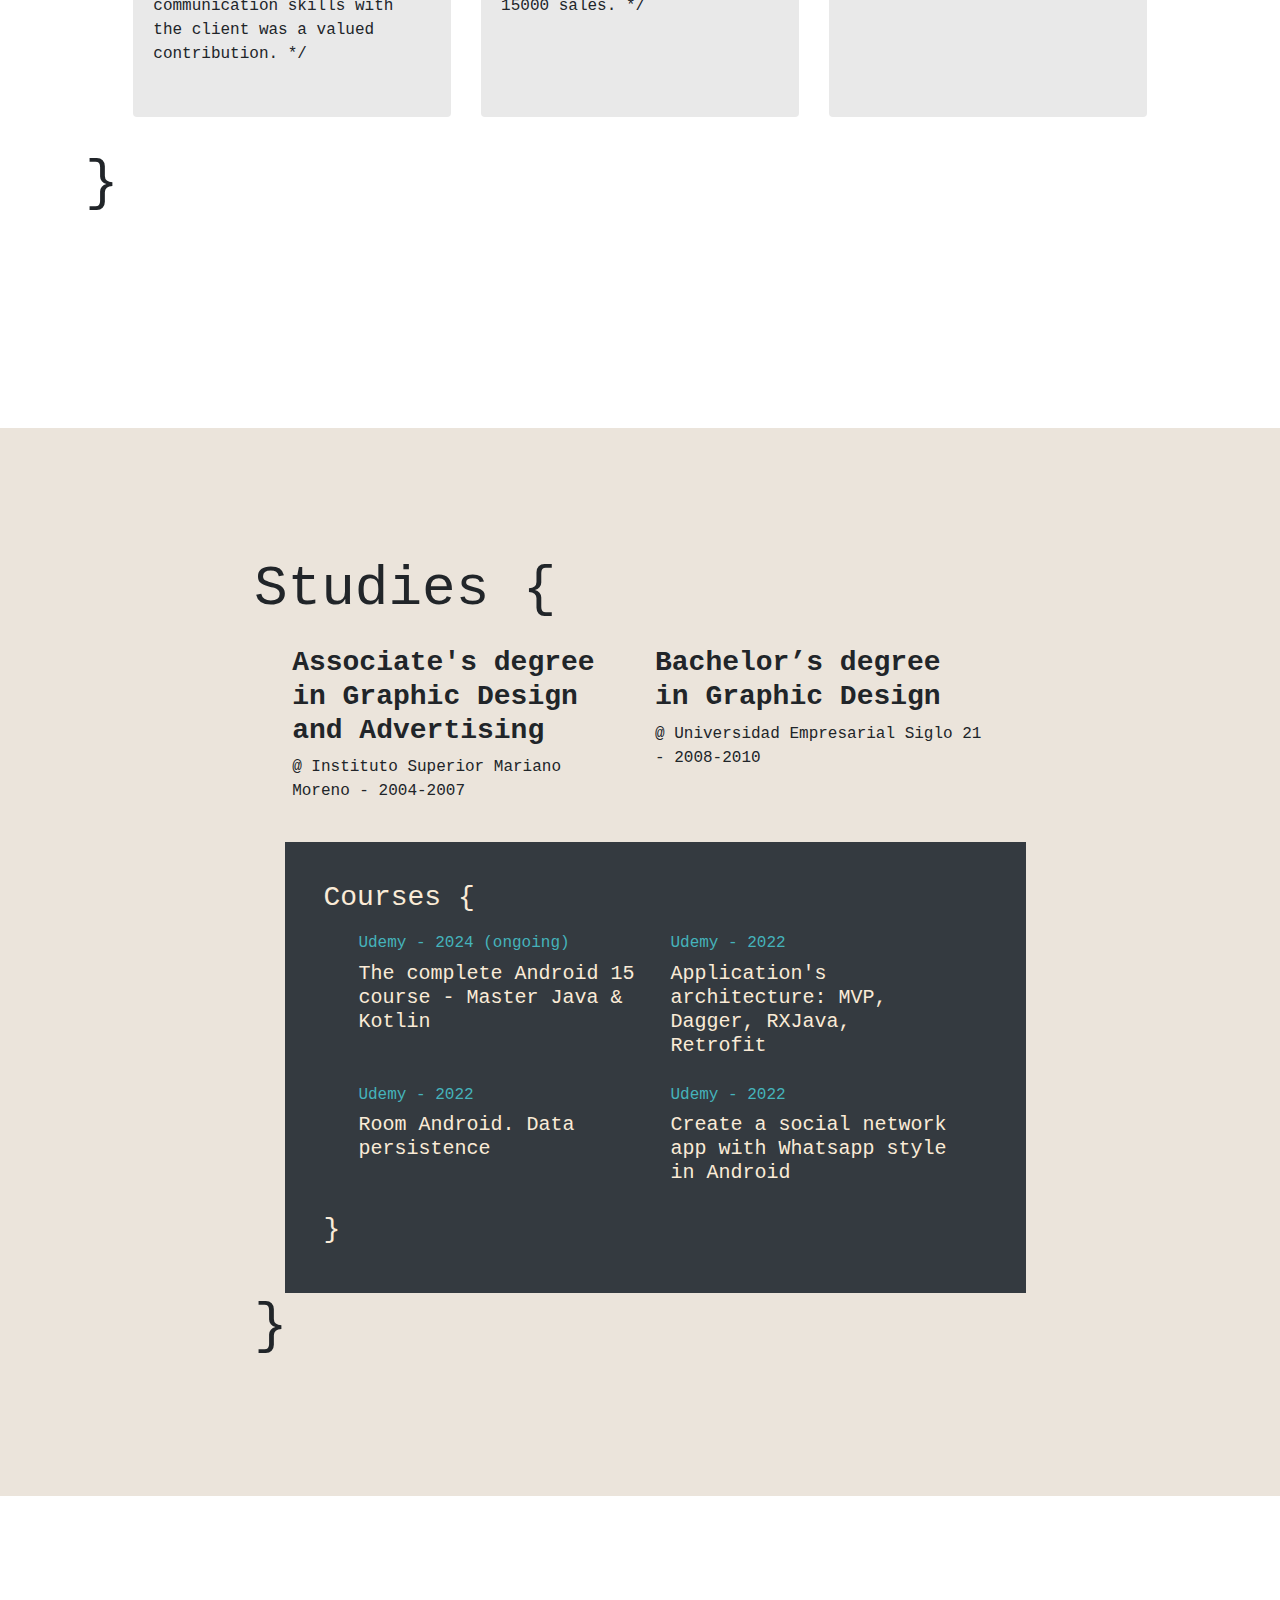
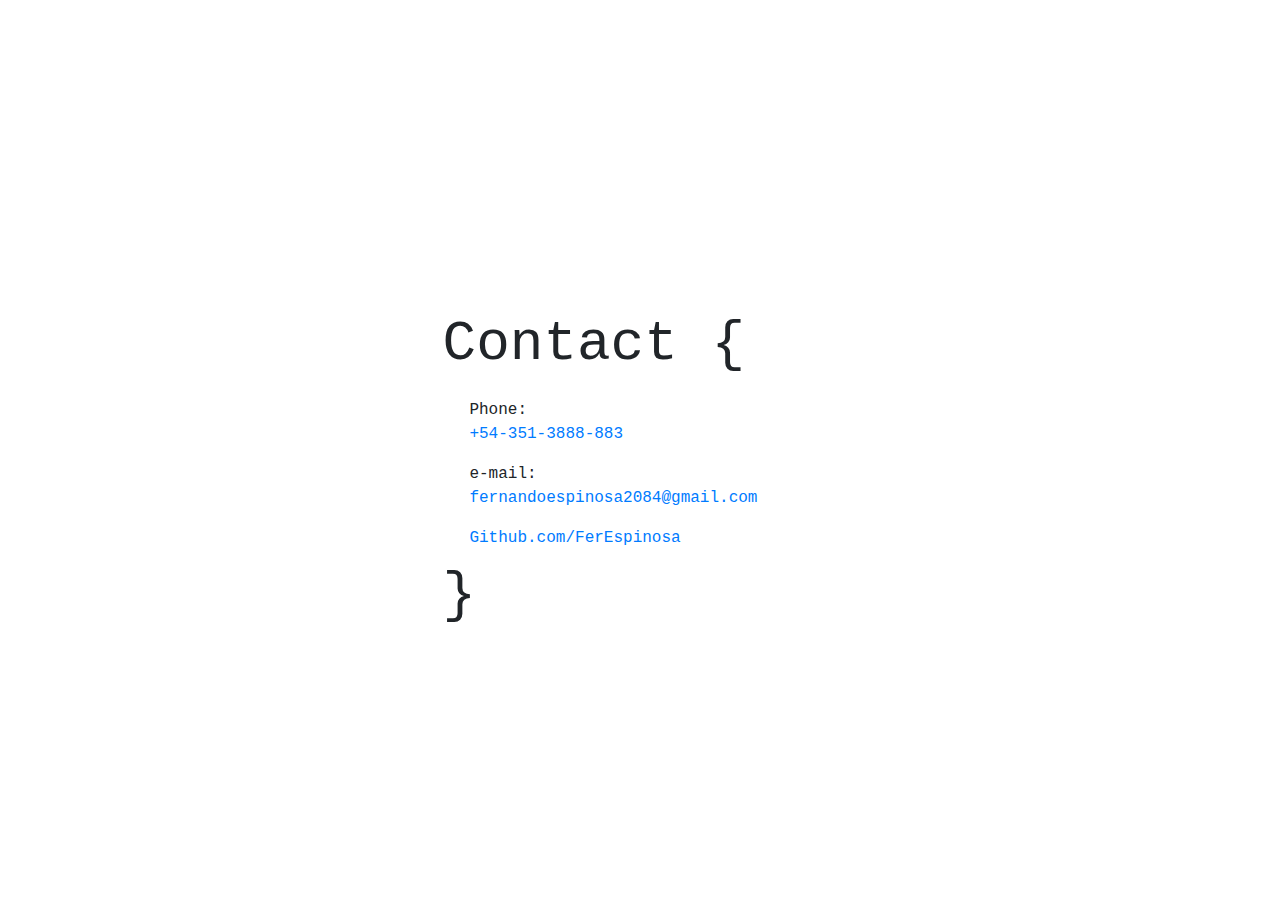
==== commit 278c4125: "Update index-en.html" ====
--- a/index-en.html
+++ b/index-en.html
@@ -177,7 +177,7 @@
 			<h2 class="display-4">Contact {</h2>
 			<div class="row">
 				<div class="col-md-6">
-					<p>Phone: <a href="tel:+543513888883">+54-351-3888-883</a> </p>
+					<p>Phone: <br><a href="tel:+543513888883">+54-351-3888-883</a> </p>
 					<p>e-mail: <a href="fernandoespinosa2084@gmail.com">fernandoespinosa2084@gmail.com</a> </p>
 					<a href="https://github.com/FerEspinosa">Github.com/FerEspinosa</a><br>
 				</div>
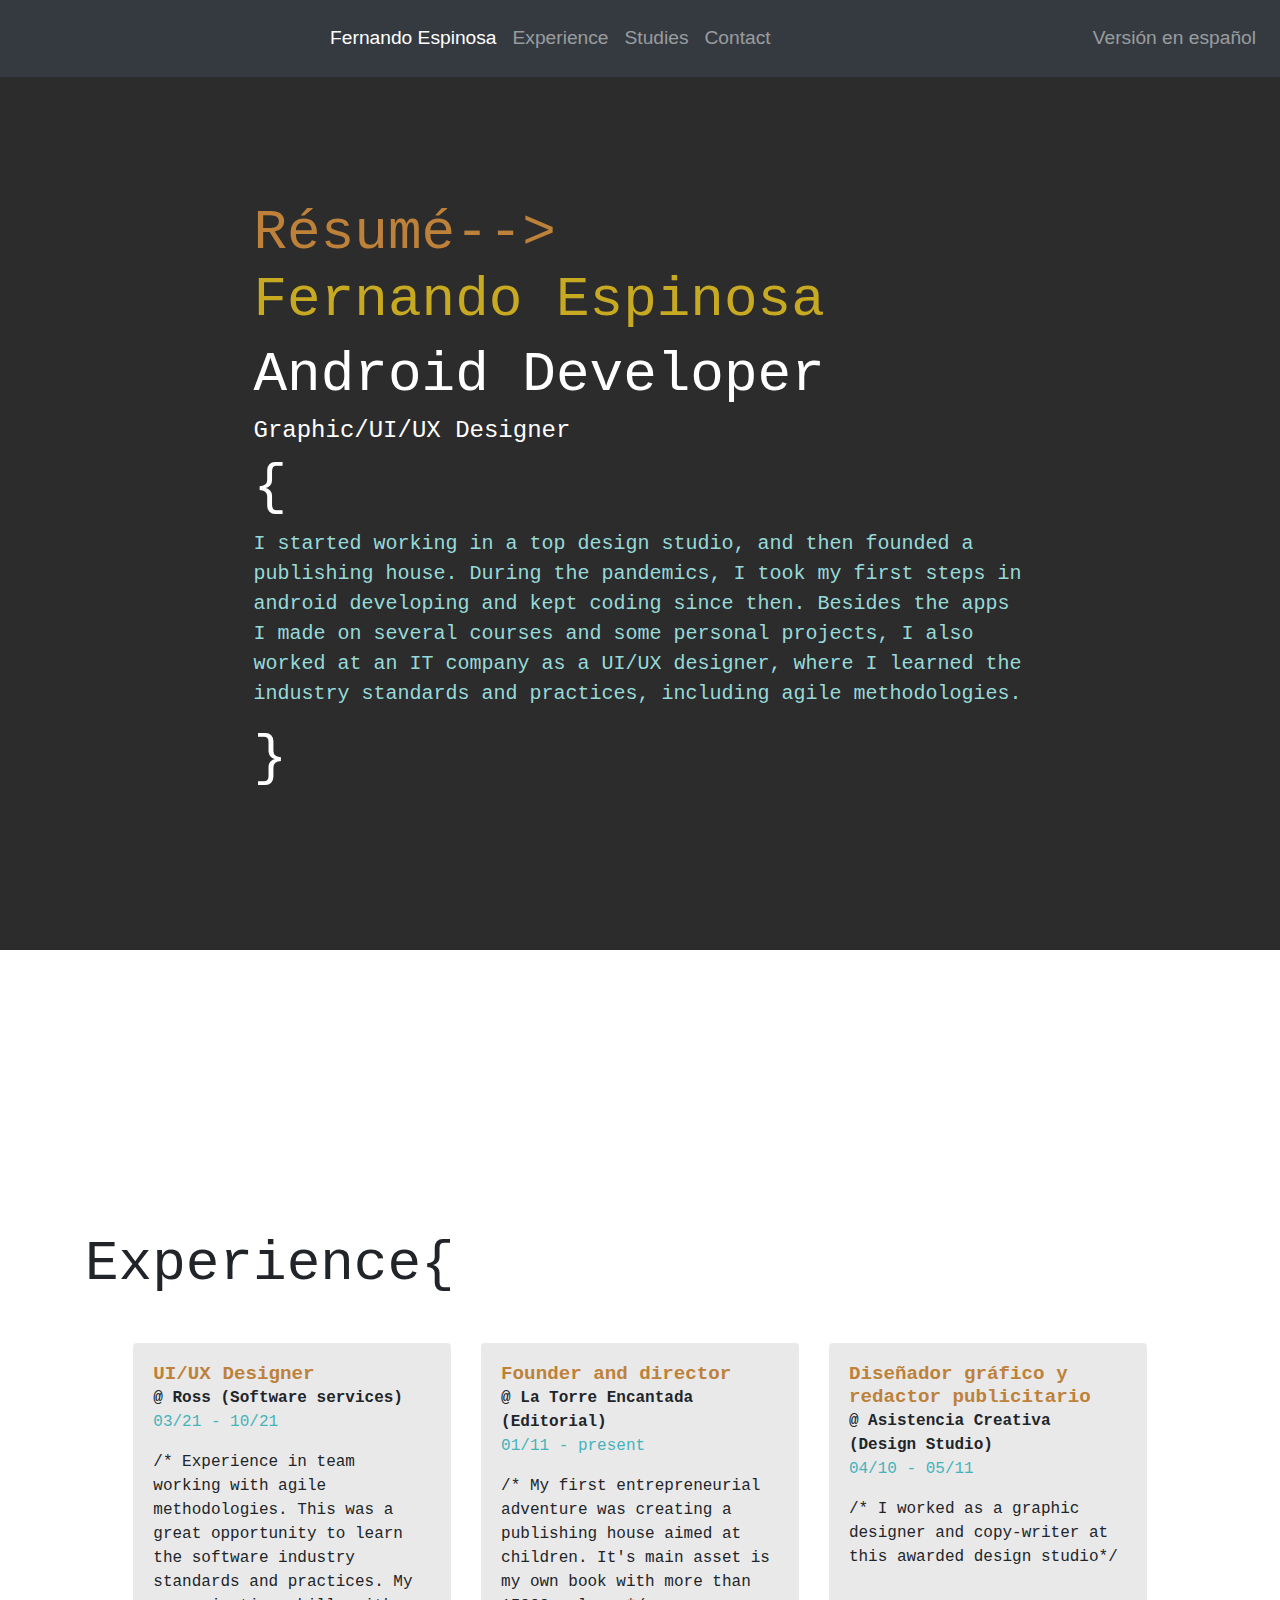
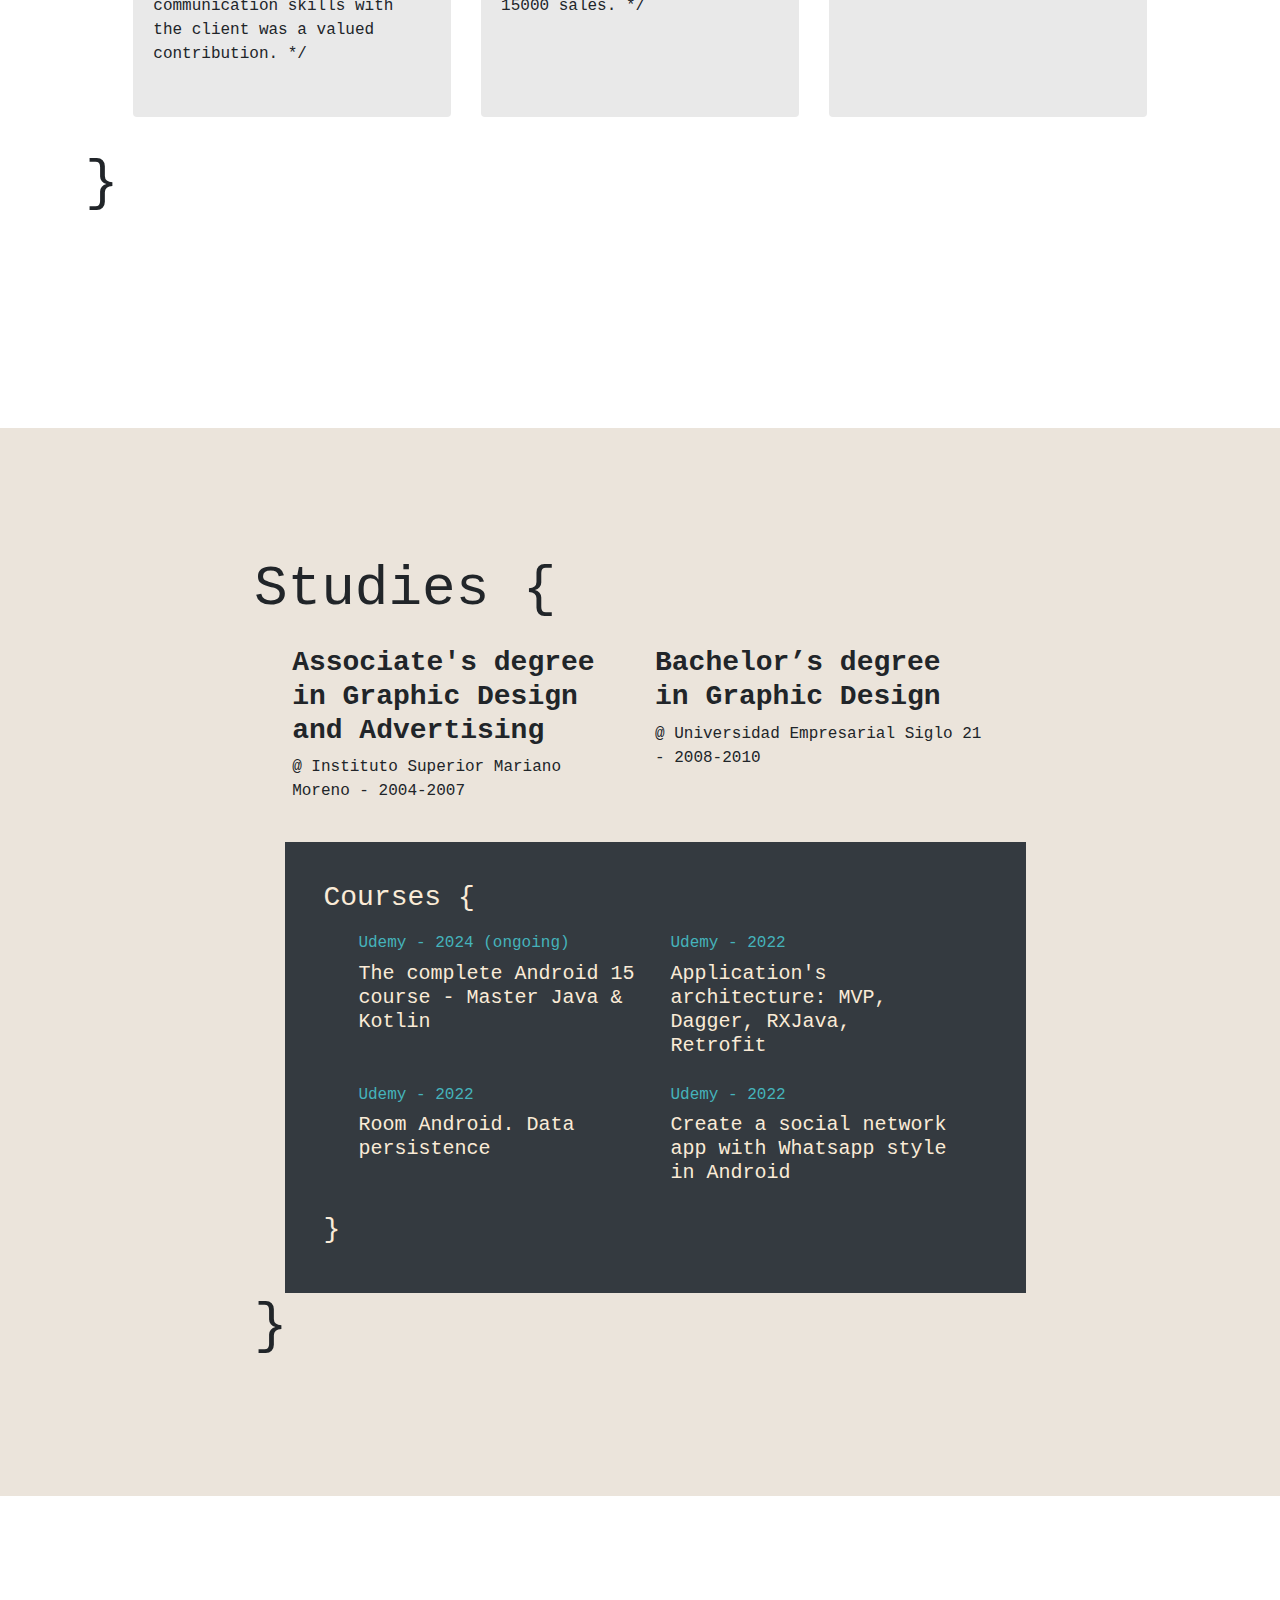
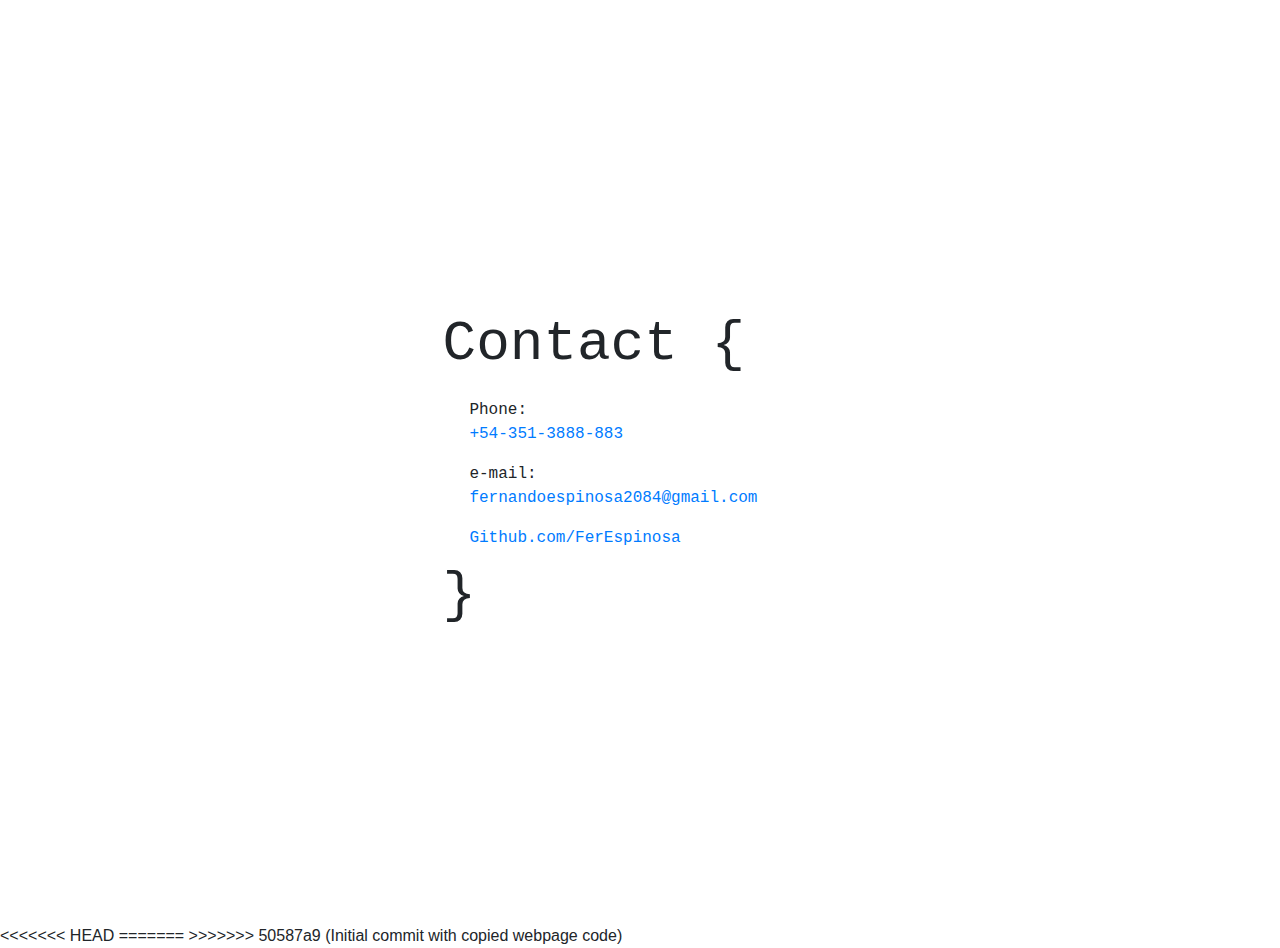
==== commit e3a89674: "Update index-en.html" ====
--- a/index-en.html
+++ b/index-en.html
@@ -194,4 +194,8 @@
 	<script src="script.js"></script>
 
 </body>
+<<<<<<< HEAD
 </html>
+=======
+</html>
+>>>>>>> 50587a9 (Initial commit with copied webpage code)
--- a/style.css
+++ b/style.css
@@ -190,4 +190,4 @@
     .display-5{
         font-size:large;
     }
-}
+}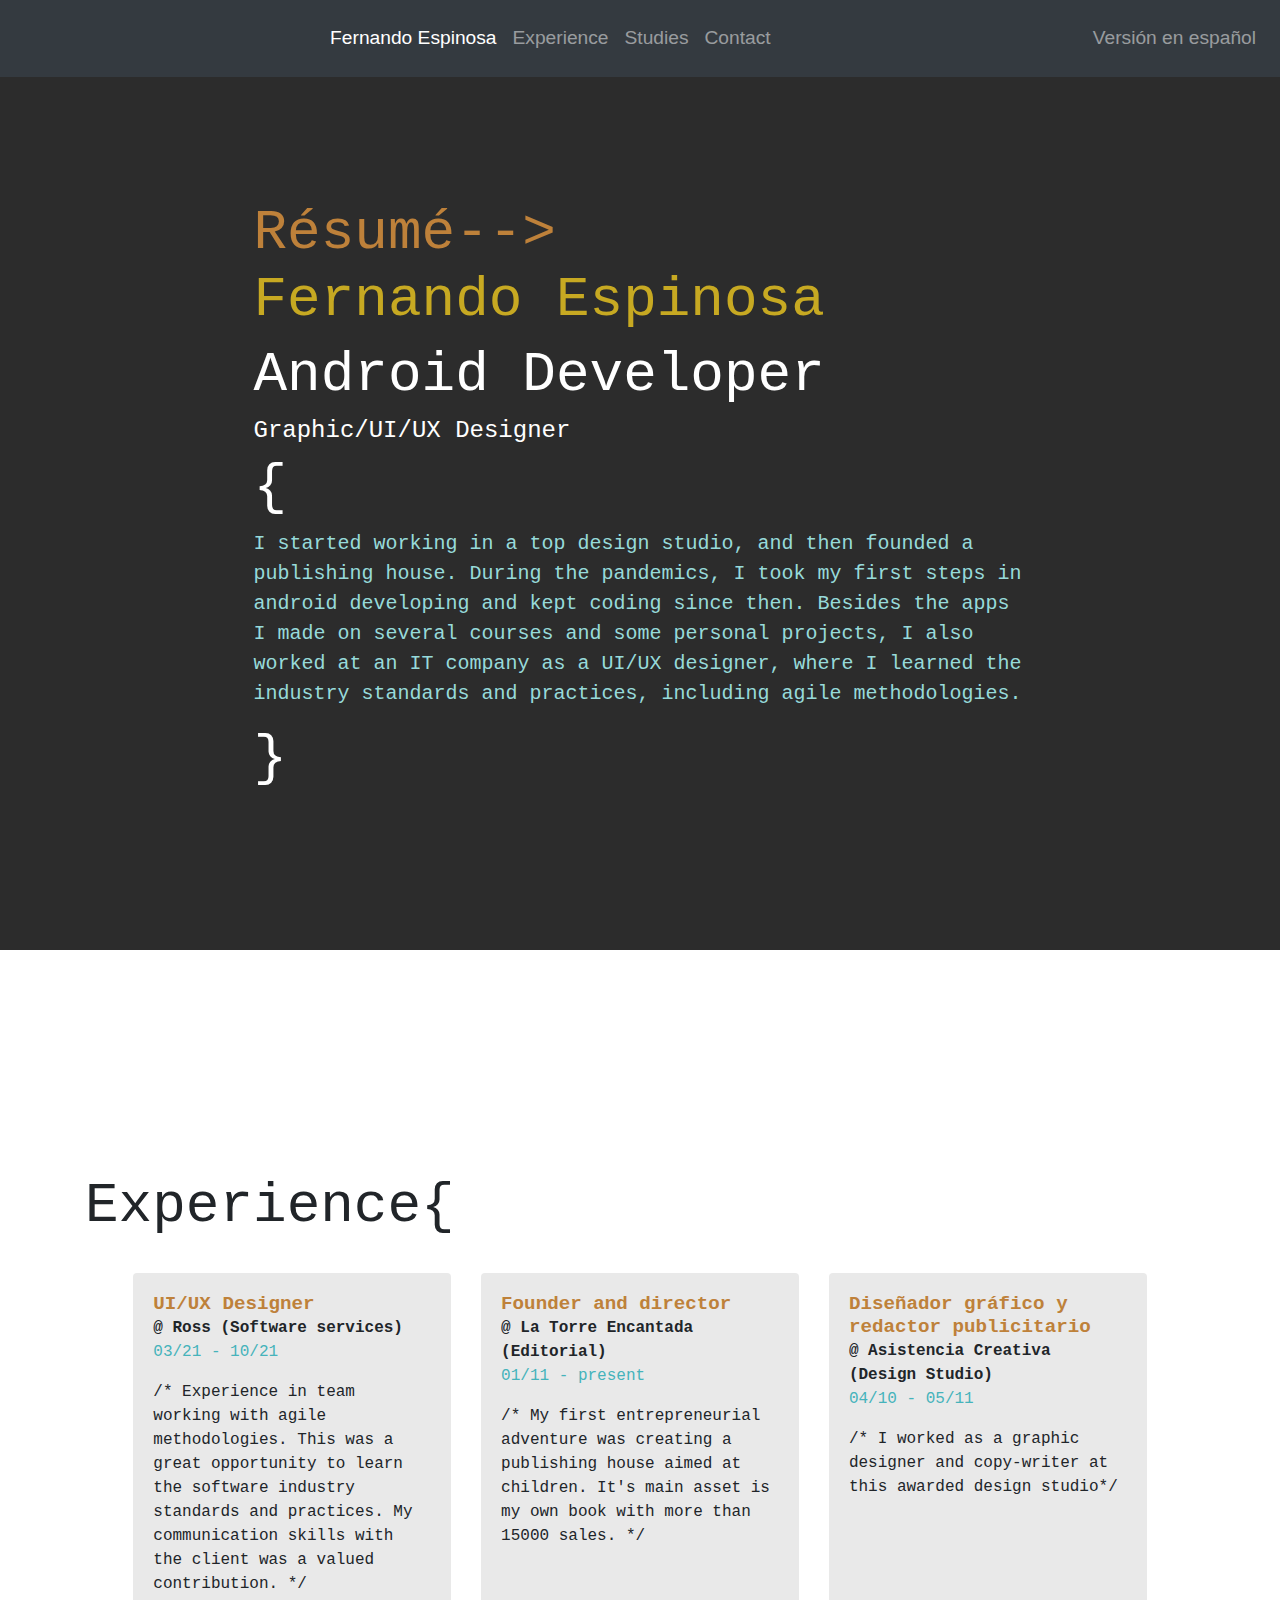
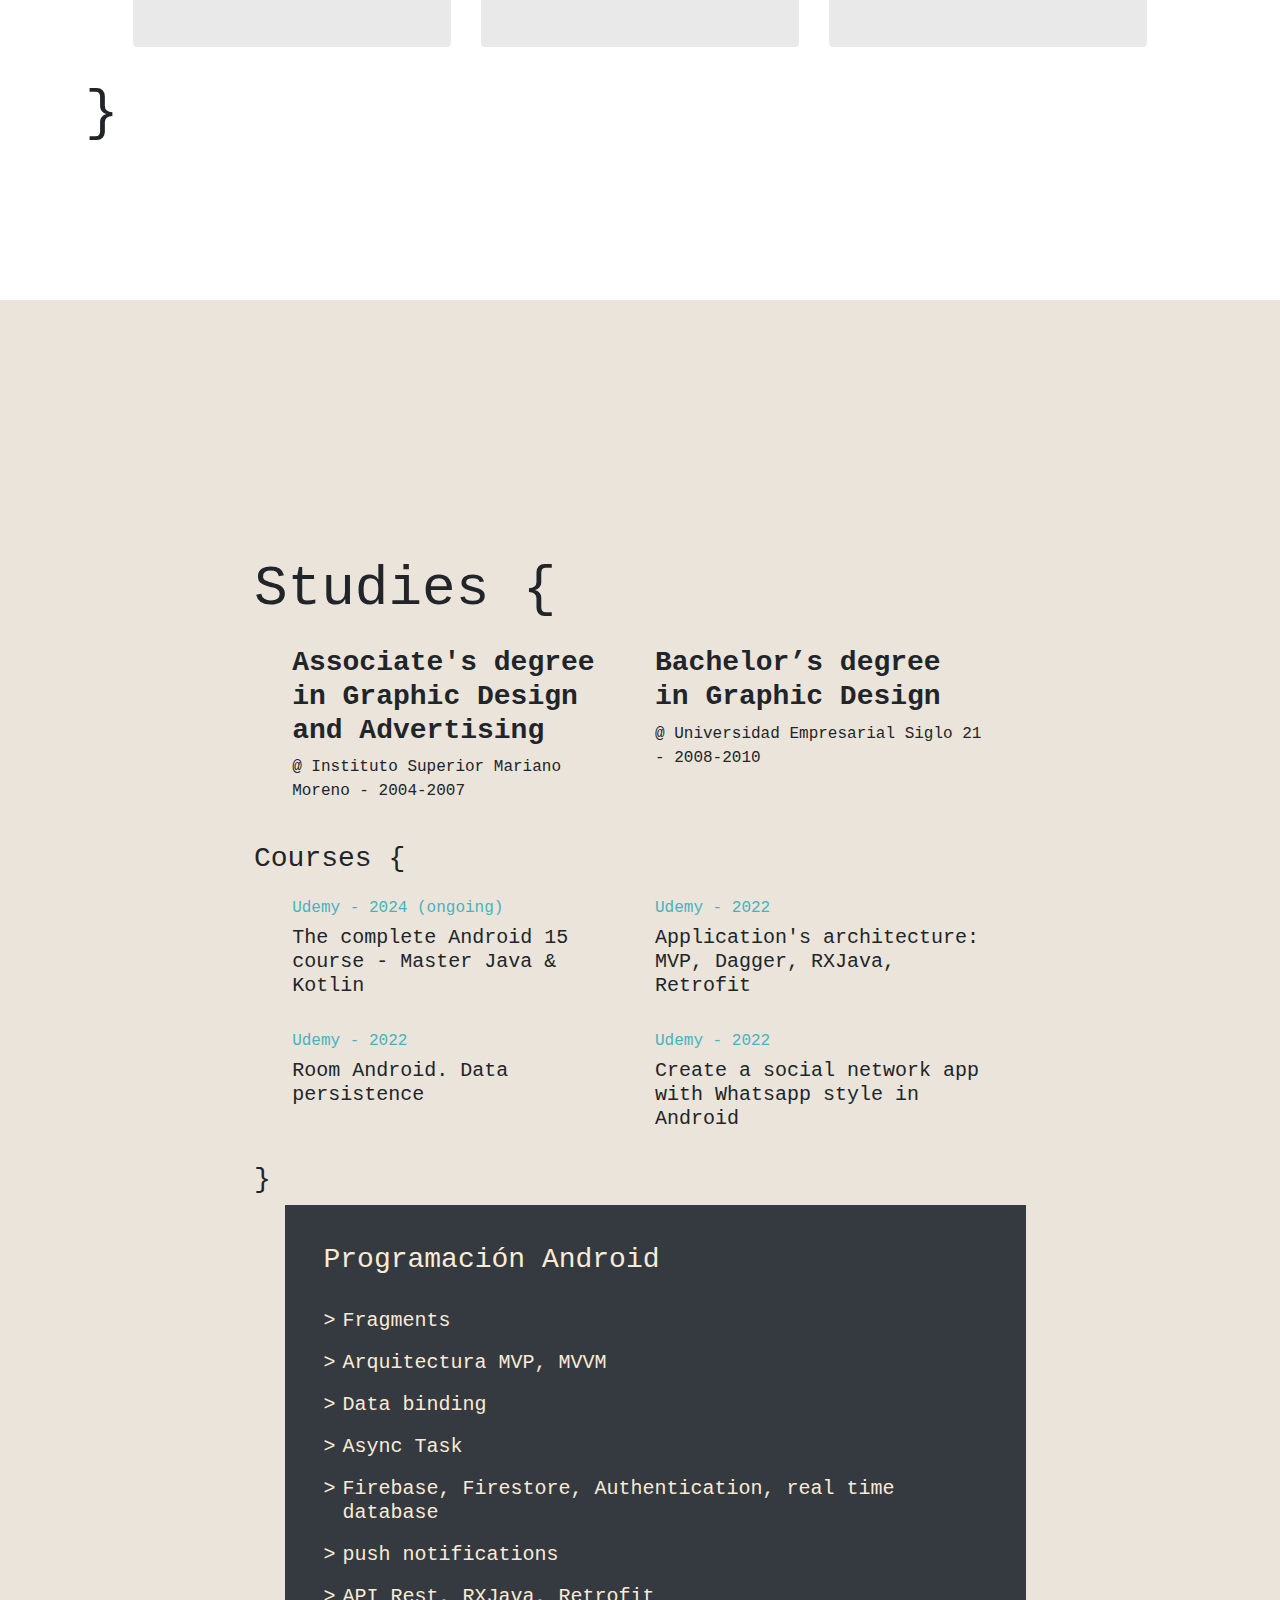
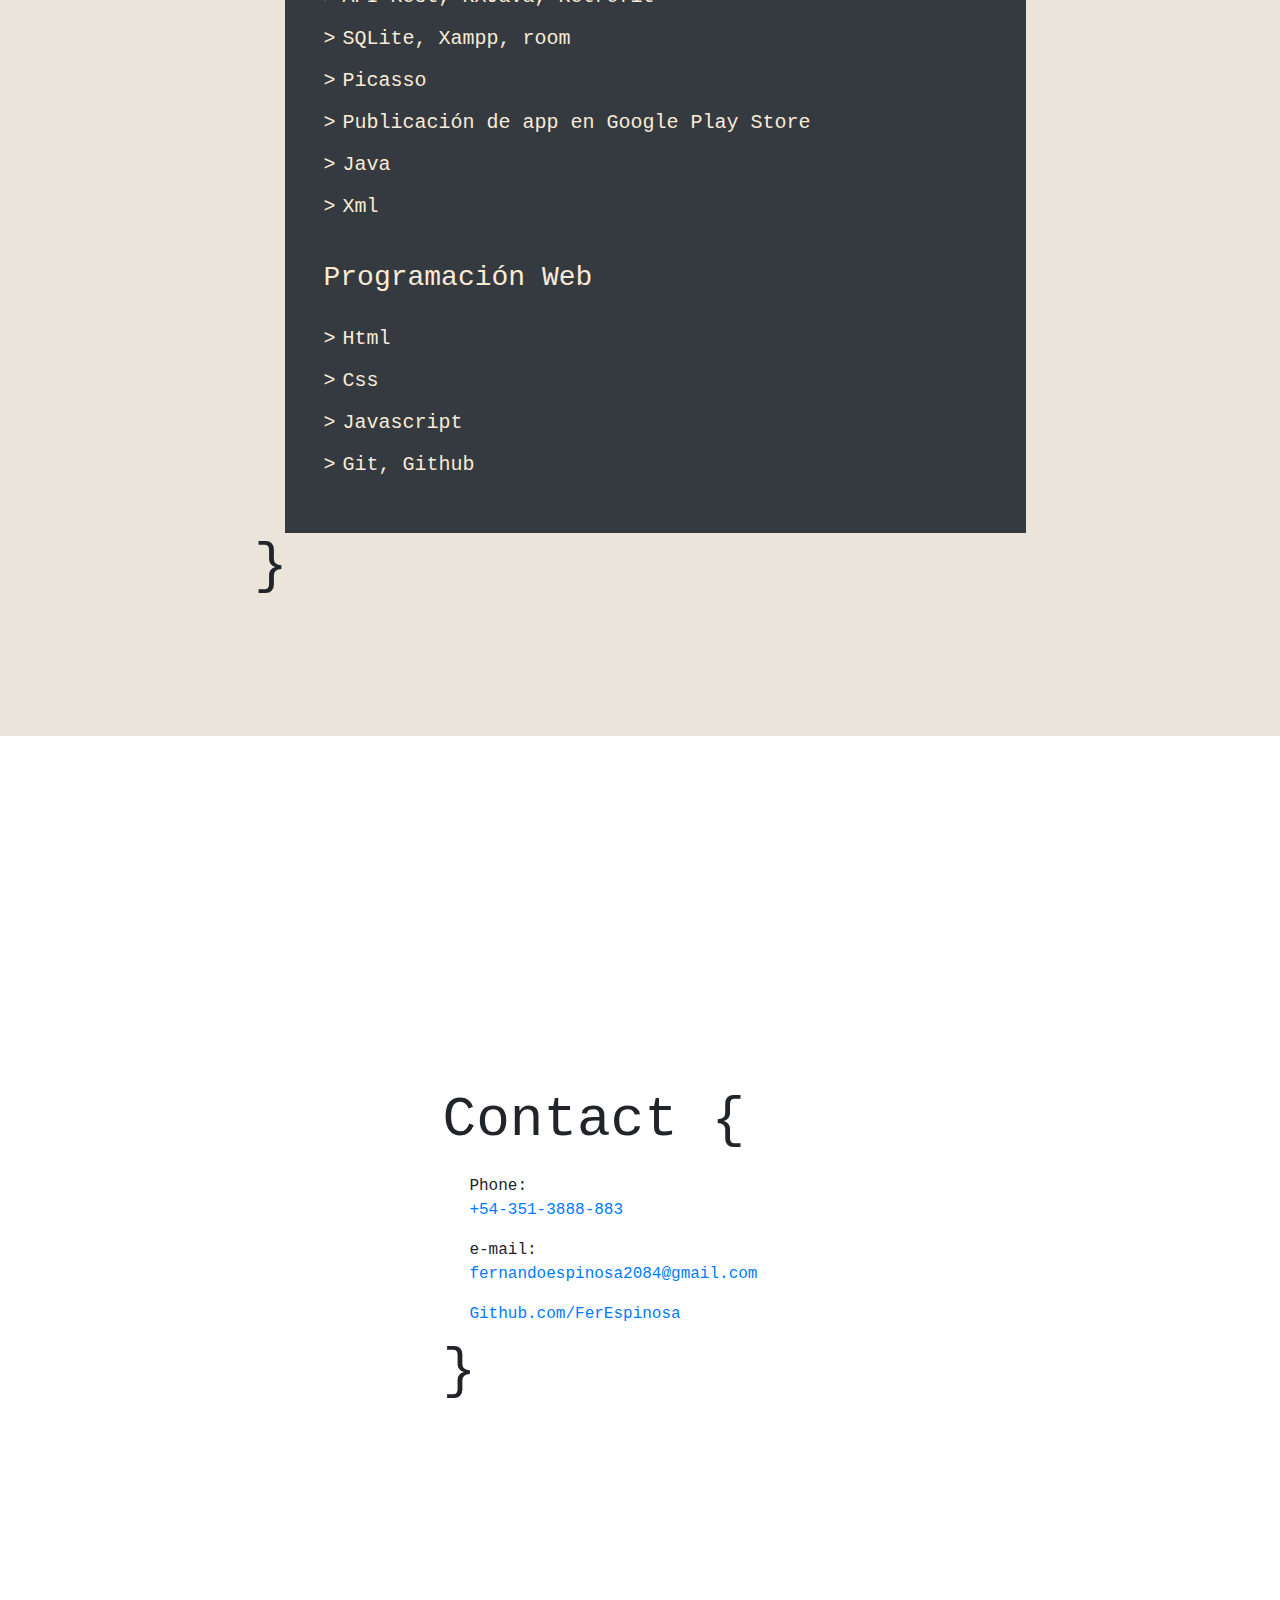
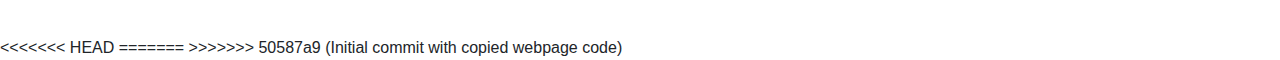
==== commit 4477f9b4: "Update index-en.html" ====
--- a/index-en.html
+++ b/index-en.html
@@ -164,6 +164,79 @@
 				</div>
 				
 				<h3>}</h3>
+<div class="cursos-container">
+                
+                <h3>Programación Android</h3><br>
+
+                <div class="android-item">
+                    <h5>> </h5> <h5>Fragments</h5>
+                </div>
+
+                <div class="android-item">
+                    <h5>> </h5> <h5>Arquitectura MVP, MVVM </h5>
+                </div>
+
+                <div class="android-item">
+                    <h5>> </h5> <h5>Data binding </h5>
+                </div>
+                
+                <div class="android-item">
+                    <h5>> </h5> <h5>Async Task </h5>
+                </div>
+
+                <div class="android-item">
+                    <h5>> </h5> <h5>Firebase, Firestore, Authentication, real time database </h5>
+                </div>
+
+                <div class="android-item">
+                    <h5>> </h5> <h5>push notifications </h5>
+                </div>
+
+                <div class="android-item">
+                    <h5>> </h5> <h5>API Rest, RXJava, Retrofit </h5>
+                </div>
+
+                <div class="android-item">
+                    <h5>> </h5> <h5>SQLite, Xampp, room </h5>
+                </div>
+
+                <div class="android-item">
+                    <h5>> </h5> <h5>Picasso </h5>
+                </div>
+
+                <div class="android-item">
+                    <h5>> </h5> <h5>Publicación de app en Google Play Store </h5>
+                </div>
+
+                <div class="android-item">
+                    <h5>> </h5> <h5>Java </h5>
+                </div>
+
+                <div class="android-item">
+                    <h5>> </h5> <h5>Xml </h5>
+                </div>
+
+                <br>
+
+                <h3>Programación Web</h3><br>
+
+                <div class="android-item">
+                    <h5>> </h5> <h5>Html </h5>
+                </div>
+
+                <div class="android-item">
+                    <h5>> </h5> <h5>Css </h5>
+                </div>
+
+                <div class="android-item">
+                    <h5>> </h5> <h5>Javascript </h5>
+                </div>
+
+                <div class="android-item">
+                    <h5>> </h5> <h5>Git, Github </h5>
+                </div>
+        
+            </div>
 
 			</div>
 			
--- a/style.css
+++ b/style.css
@@ -2,7 +2,7 @@
 	position: relative;
 	height: fit-content;
 	min-height: 100vh;
-	margin-top: 10%;
+	padding-top: 10%;
 	display: flex;
 	align-items: center;
 	justify-content: center;
@@ -11,10 +11,6 @@
 	font-family: 'Source Code Pro', monospace;
   }
 
-#home-title-container {
-	display: flex;
-	flex-direction: column;
-}
 
 
 #section-title-orange{
@@ -45,7 +41,7 @@
 #home {
 	background:  rgb(44, 44, 44);
 	margin-top: 50px;
-	height: 90vp;
+
     padding-left: 5px;
     padding-right: 5px;
     padding-top: 20px;
@@ -55,8 +51,6 @@
 #home-container {
 	padding-left: 5%;
 	padding-right: 5%;
-    margin-top: 10%;
-	margin-bottom: 10%;
 	max-width: 900px;
 	color: #97dada;
 	font-family: 'Source Code Pro', monospace;
@@ -116,12 +110,8 @@
 	padding: 1rem;
 }
  
-#all-cards-container {
-	min-height: fit-content;
-	margin-top: 4%;	 
-}
 
-#cursos-container{
+.cursos-container{
 	background-color: #343a40;
 	margin-right: 0px;
 	margin-left: 4%;
@@ -131,6 +121,16 @@
 
 #course-name {
 	margin-bottom: 10%;
+}
+
+.android-item {
+	display: flex;
+	flex-direction: row;
+	margin-bottom: 10px;
+}
+
+.android-item > h5 {
+	margin-right: 7px;
 }
 
 .course-date {
@@ -190,4 +190,4 @@
     .display-5{
         font-size:large;
     }
-}+}   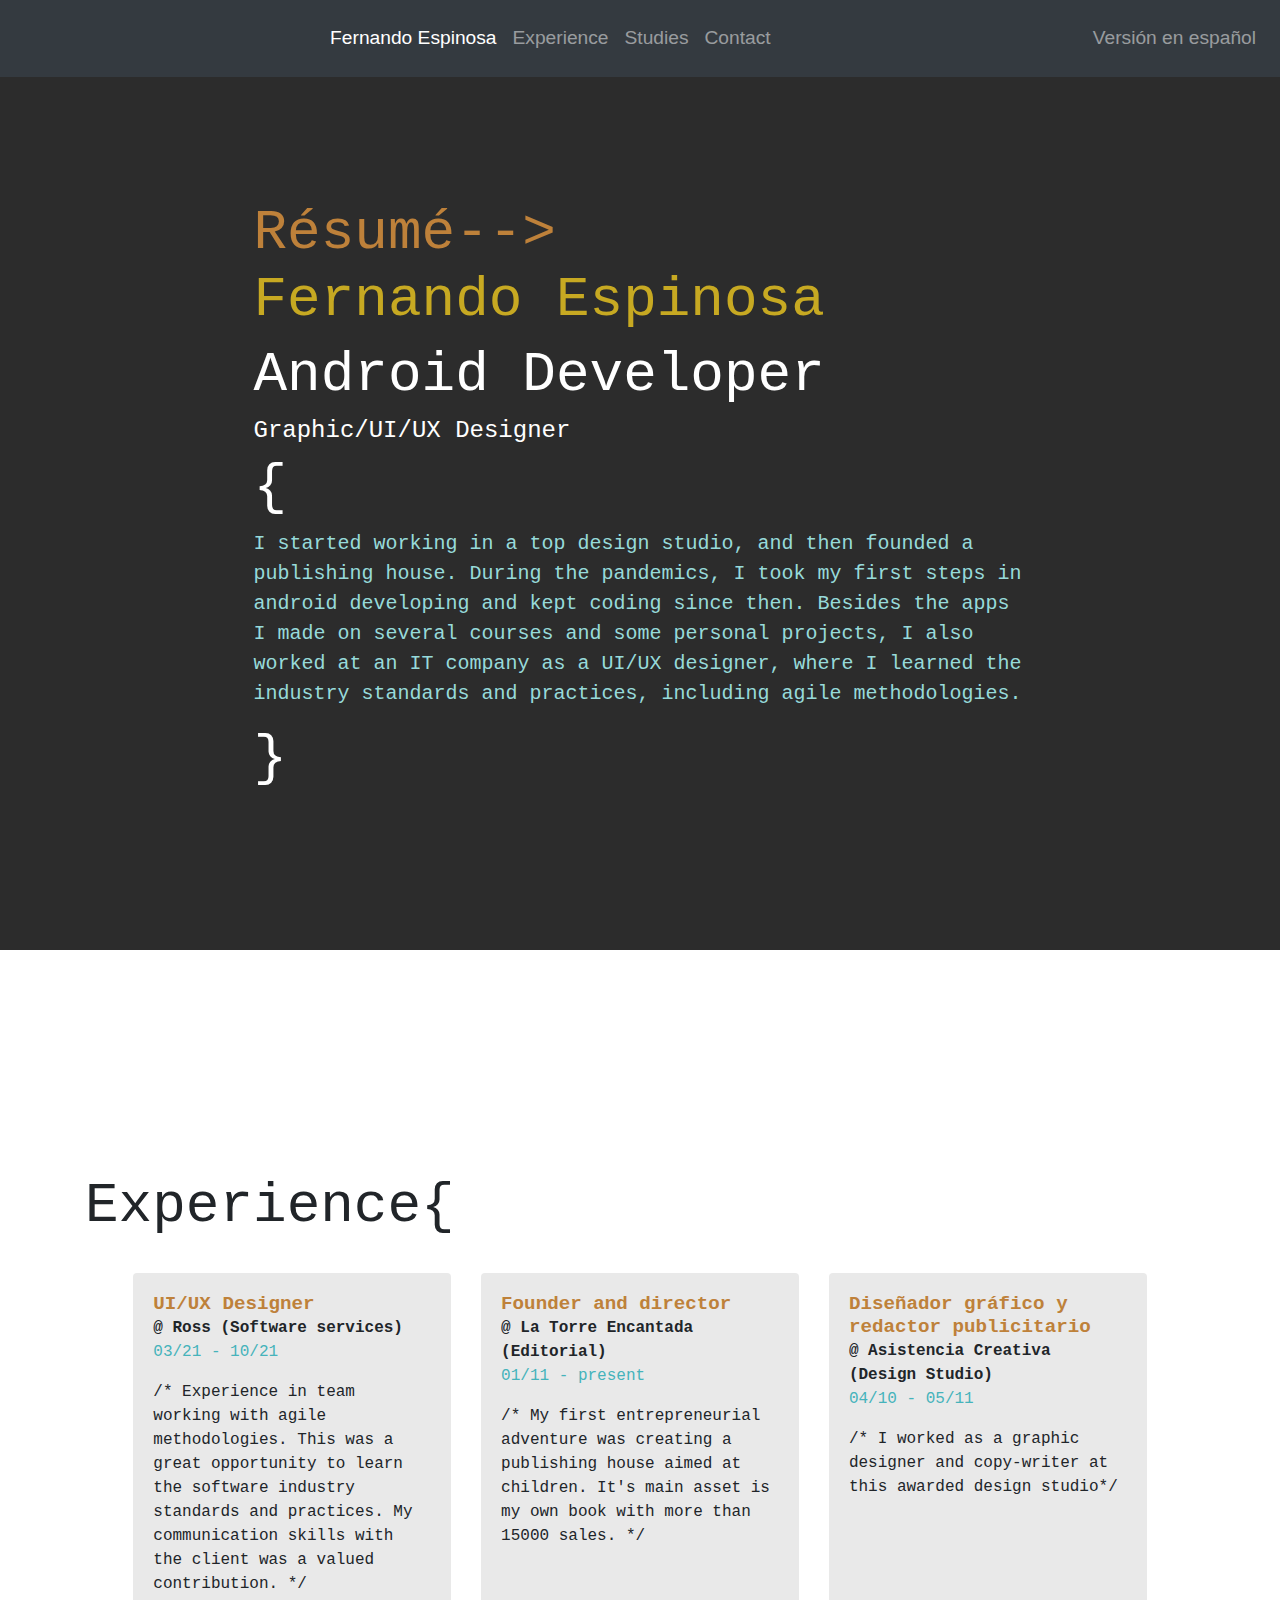
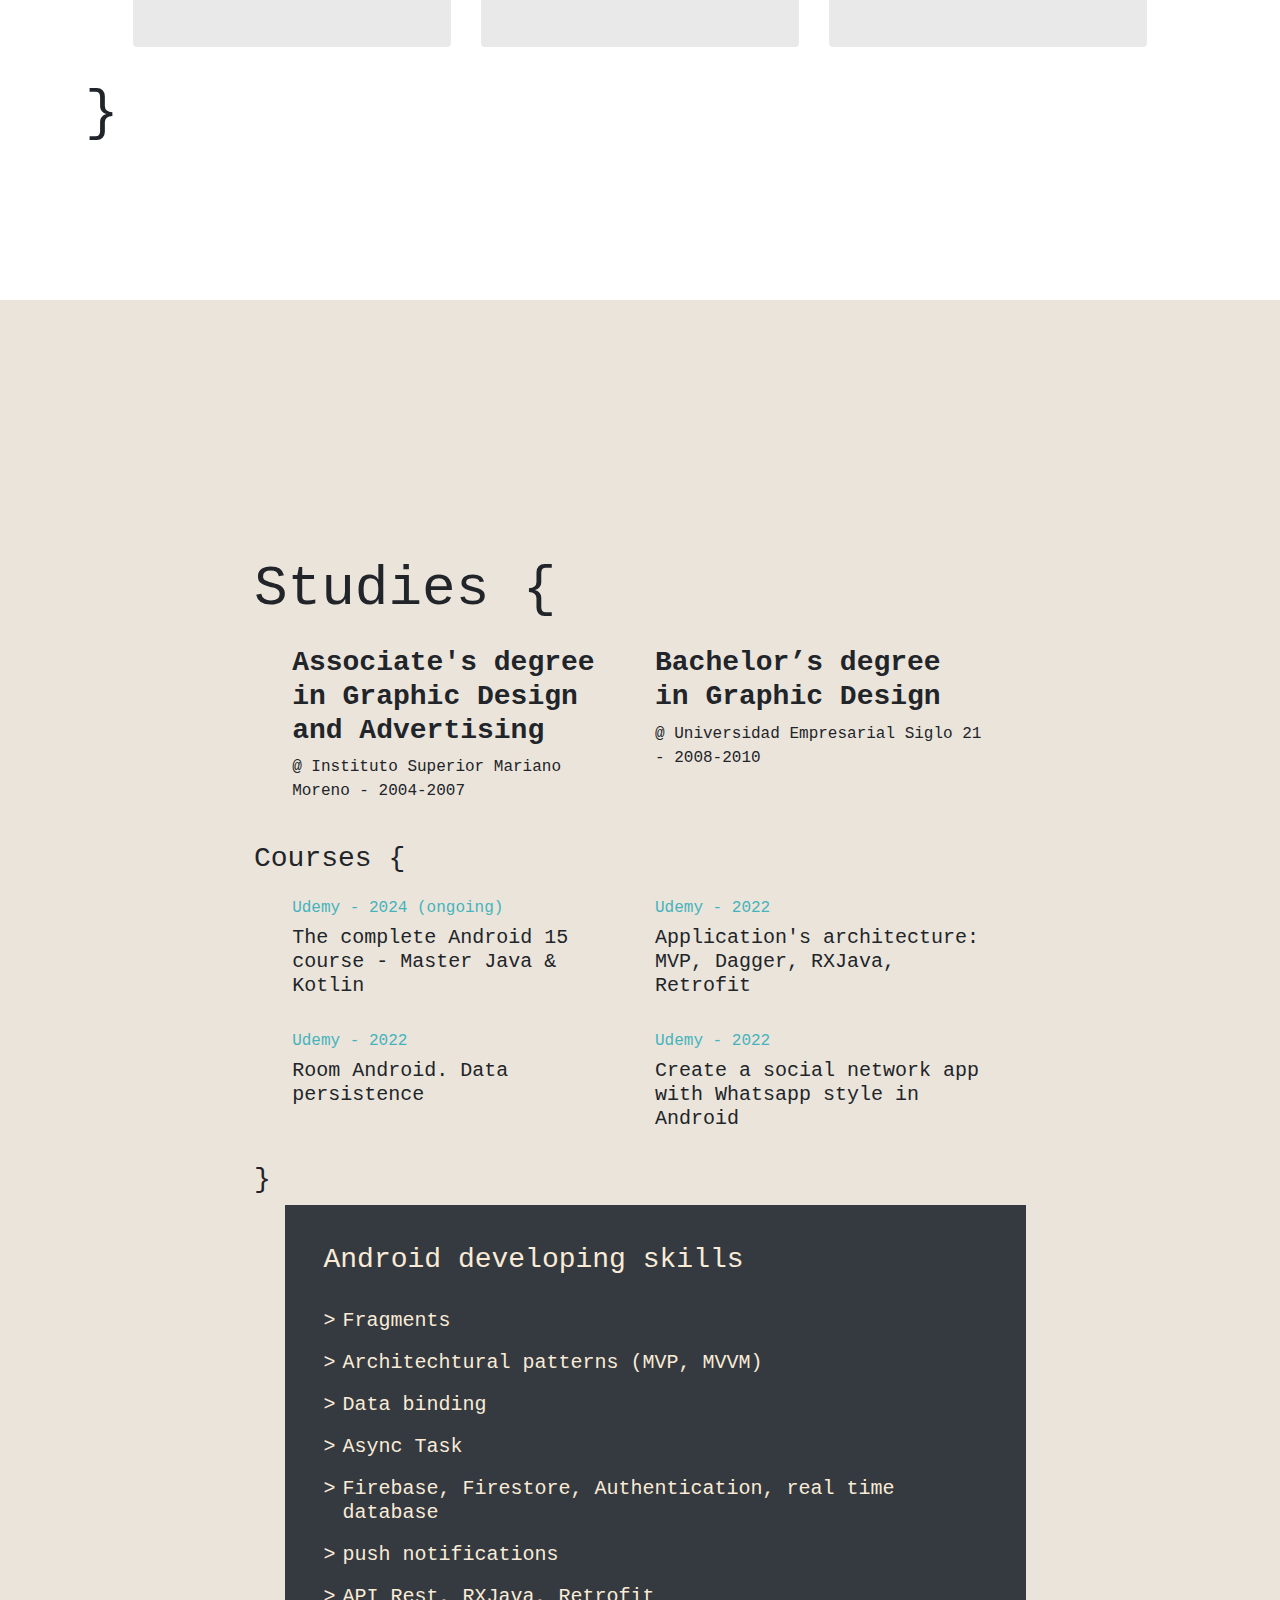
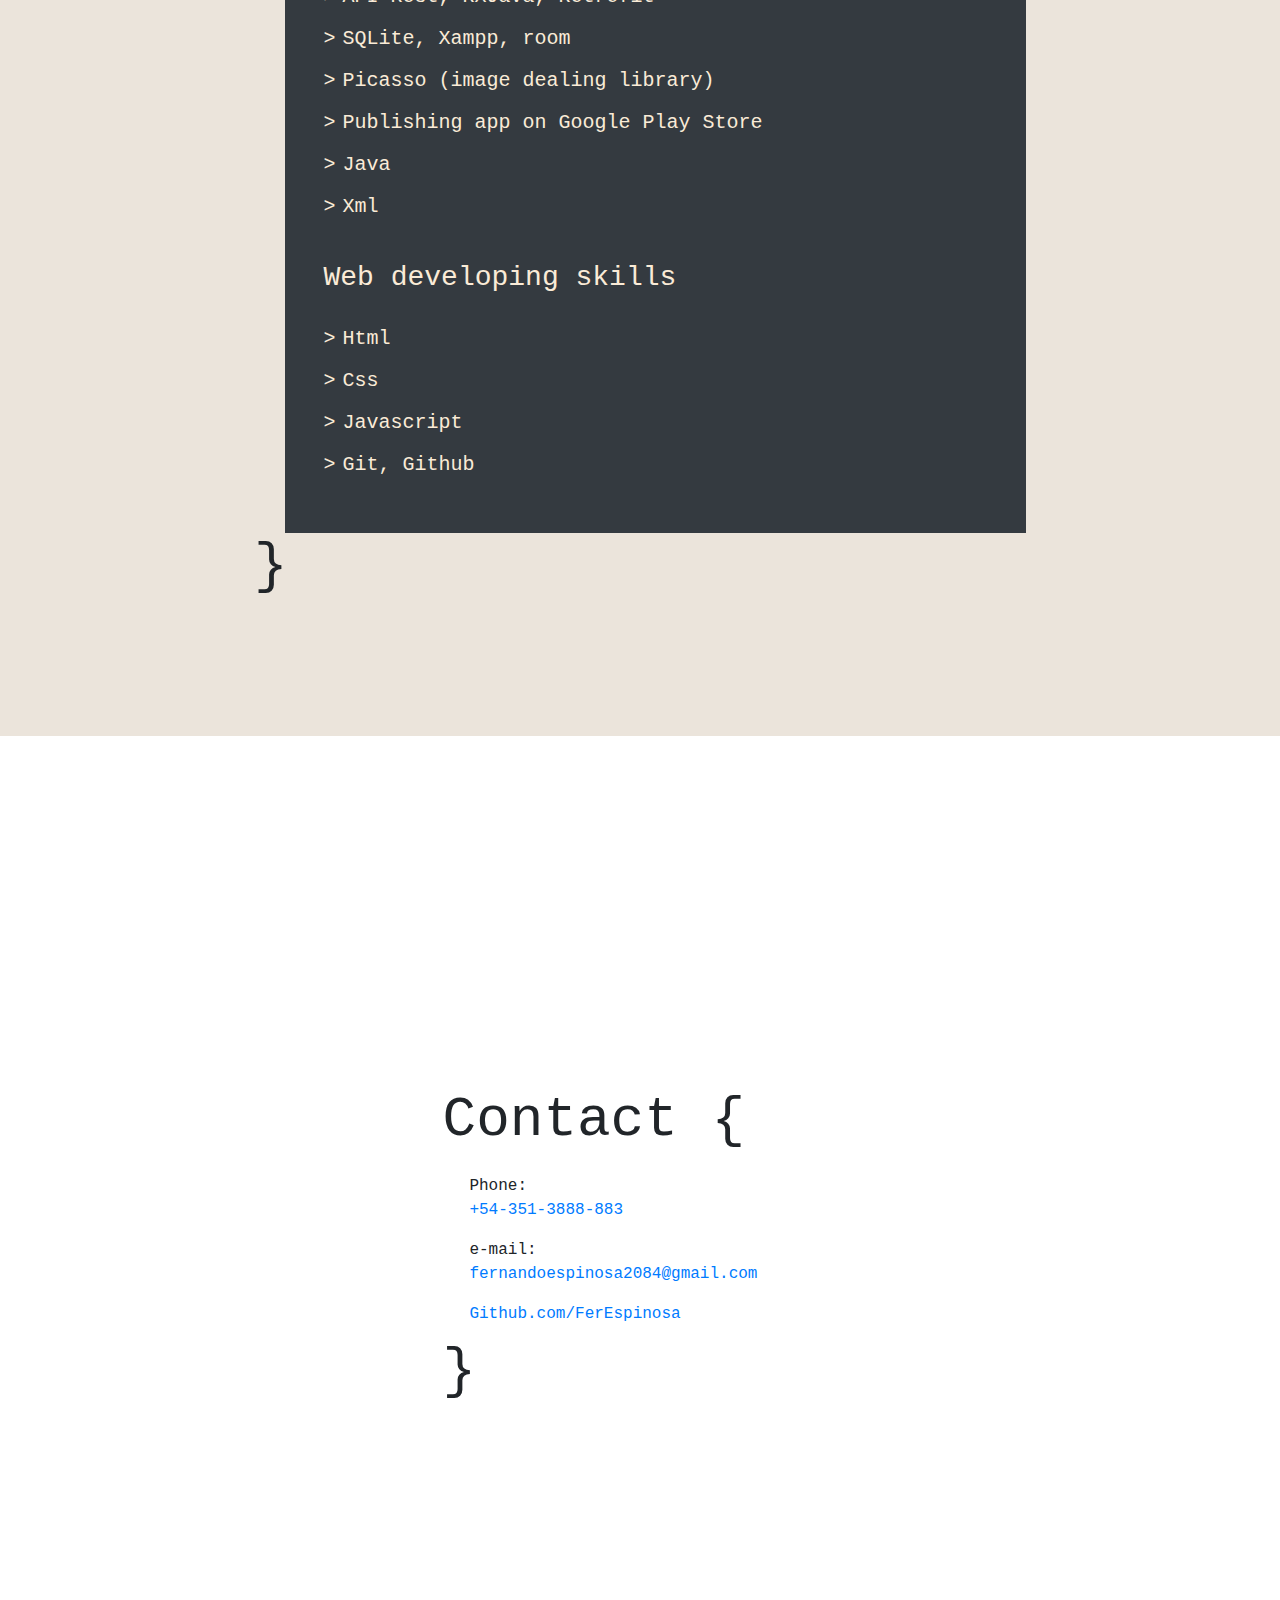
==== commit b4555f3b: "Update index-en.html" ====
--- a/index-en.html
+++ b/index-en.html
@@ -158,7 +158,7 @@
 					
 					<div class="col-md-6">
 						<h6 class="course-date">Udemy - 2022</h6>
-						<h5> Create a social network app with Whatsapp style in Android</h5>
+						<h5>Create a social network app with Whatsapp style in Android</h5>
 					</div>
 	
 				</div>
@@ -166,14 +166,14 @@
 				<h3>}</h3>
 <div class="cursos-container">
                 
-                <h3>Programación Android</h3><br>
+                <h3>Android developing skills</h3><br>
 
                 <div class="android-item">
                     <h5>> </h5> <h5>Fragments</h5>
                 </div>
 
                 <div class="android-item">
-                    <h5>> </h5> <h5>Arquitectura MVP, MVVM </h5>
+                    <h5>> </h5> <h5>Architechtural patterns (MVP, MVVM) </h5>
                 </div>
 
                 <div class="android-item">
@@ -201,11 +201,11 @@
                 </div>
 
                 <div class="android-item">
-                    <h5>> </h5> <h5>Picasso </h5>
-                </div>
-
-                <div class="android-item">
-                    <h5>> </h5> <h5>Publicación de app en Google Play Store </h5>
+                    <h5>> </h5> <h5>Picasso (image dealing library) </h5>
+                </div>
+
+                <div class="android-item">
+                    <h5>> </h5> <h5>Publishing app on Google Play Store </h5>
                 </div>
 
                 <div class="android-item">
@@ -218,7 +218,7 @@
 
                 <br>
 
-                <h3>Programación Web</h3><br>
+                <h3> Web developing skills </h3><br>
 
                 <div class="android-item">
                     <h5>> </h5> <h5>Html </h5>
@@ -267,8 +267,3 @@
 	<script src="script.js"></script>
 
 </body>
-<<<<<<< HEAD
-</html>
-=======
-</html>
->>>>>>> 50587a9 (Initial commit with copied webpage code)
